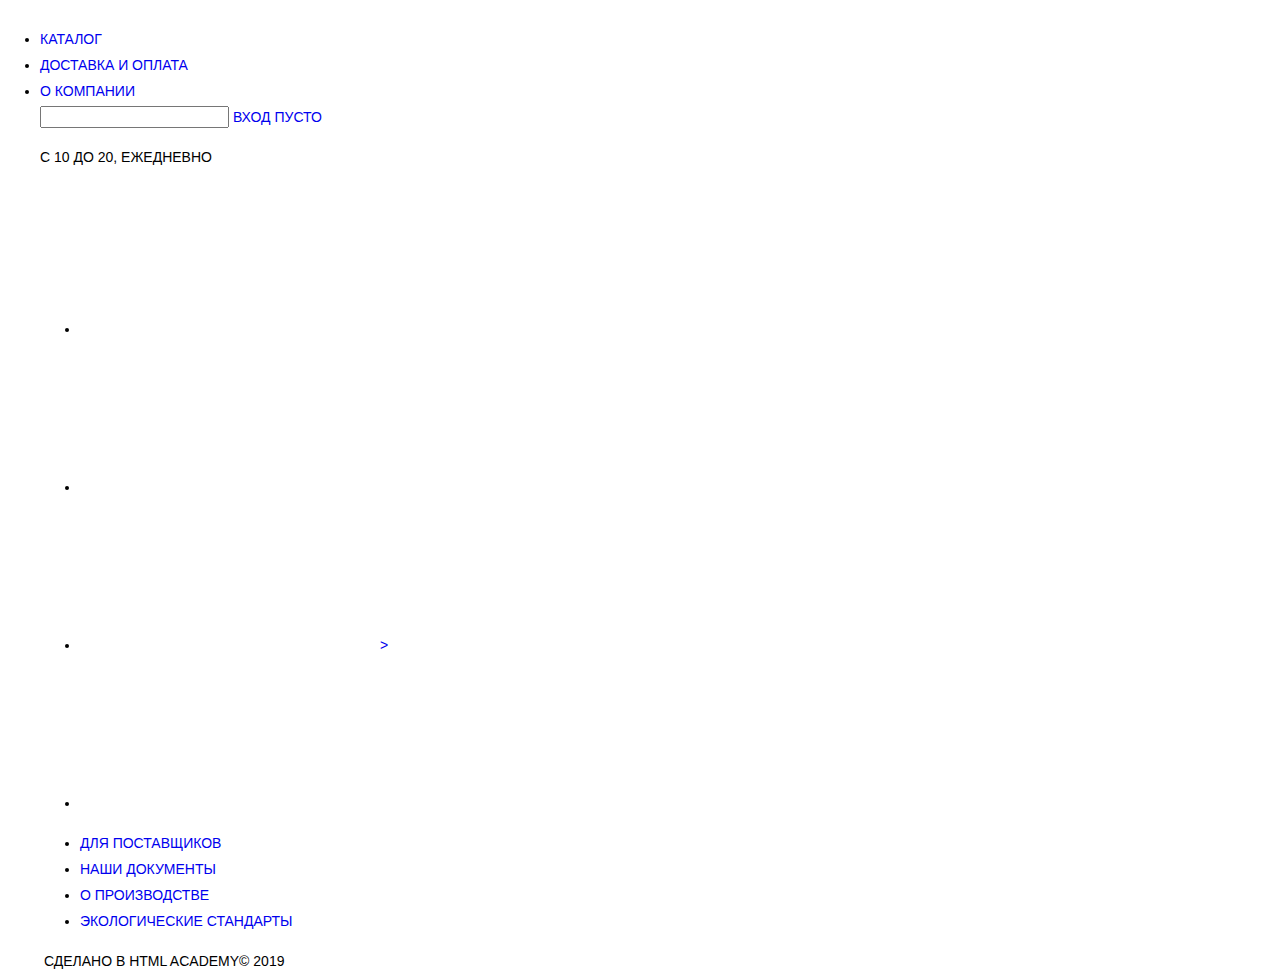
==== catalog.html @ eb7d245a "Начала прописывать разметку и стили главной страницы и каталога" ====
<!DOCTYPE html>
<html class="page" lang="ru">
  <head>
    <meta charset="utf-8">
    <title>HTML Academy: Глейси</title>
    <link href="css/normalize.css" rel="stylesheet">
    <link href="css/style.css" rel="stylesheet">
  </head>
  <body class="page-body">
    <header>
      <div class="centered-wrapper">
        <div class="top-bar">
          <a class="main-logo" href="#">
            <img>
          </a>
          <nav class="main-nav">
            <li>
              <a href="#">Каталог</a>
            </li>
            <li>
              <a href="#">Доставка и оплата</a>
            </li>
            <li>
              <a href="#">О компании</a>
            </li>
          </nav>
          <div class="user-section-buttons">
            <input type="search">
            <a href="#">Вход</a>
            <a href="#">Пусто</a>
          </div>
        </div>
        <div>
          <p>с 10 до 20, ежедневно</p>
        </div>
      </div>
    </header>

    <main>
    </main>

    <footer>
      <div class="centered-wrapper">
        <div class="socials">
          <ul class="footer-socials">
            <li class="social-wrapper">
              <a class="social-button" href="#">
                <span class="visually-hidden">Facebook</span>
                <svg></svg>
              </a>
            </li>
            <li class="social-wrapper">
              <a class="social-button" href="#">
                <span class="visually-hidden">ВКонтакте</span>
                <svg></svg>
              </a>
            </li>
            <li class="social-wrapper">
              <a class="social-button" href="#">
                <span class="visually-hidden">Instagram</span>
                <svg></svg>>
              </a>
            </li>
            <li class="social-wrapper">
              <a class="social-button" href="#">
                <span class="visually-hidden">Twitter</span>
                <svg></svg>
              </a>
            </li>
          </ul>
        </div>
        <div class="inf0-links">
          <ul>
            <li>
              <a href="#">Для поставщиков</a>
            </li>
            <li>
              <a href="#">Наши документы</a>
            </li>
            <li>
              <a href="#">О производстве</a>
            </li>
            <li>
              <a href="#">Экологические стандарты</a>
            </li>
          </ul>
        </div>
        <div class="copyright">
          <a>
            <img>
          </a>
          <span>Сделано в <a>HTML Academy</a>© 2019</span>
        </div>
      </div>
    </footer>

  </body>
</html>
---- css/style.css ----
/* Fonts */



/*Variables*/

:root {

  /* Main page colors */
  --basic-white: #ffffff;
  --basic-black: #000000;

  /* Catalog additional colors */

   /* Conditions colors */

}



/* Global */


body {
  width: 1200px;
  margin: 0 auto;
  padding: 0;
  font-style: normal;
  font-weight: 400;
  font-size: 14px;
  line-height: 26px;
  font-family: "PT Sans", "Arial", sans-serif;
  color: var(--basic-black);
  text-transform: uppercase;
  background-color: var(--basic-white);
  box-shadow: 0 4px 4px 0 var(--body-shadow);
}

.page {
  height: 100%;
  background-color: var(--soft-back-gray);
}

a {
  text-decoration: none;
}

img {
  max-width: 100%;
  height: auto;
}

.visually-hidden {
  position: absolute;
  width: 1px;
  height: 1px;
  margin: -1px;
  padding: 0;
  overflow: hidden;
  border: 0;
  clip: rect(0 0 0 0);
}

.display-none {
  display: none;
}


.position-relative {
  position: relative;
}
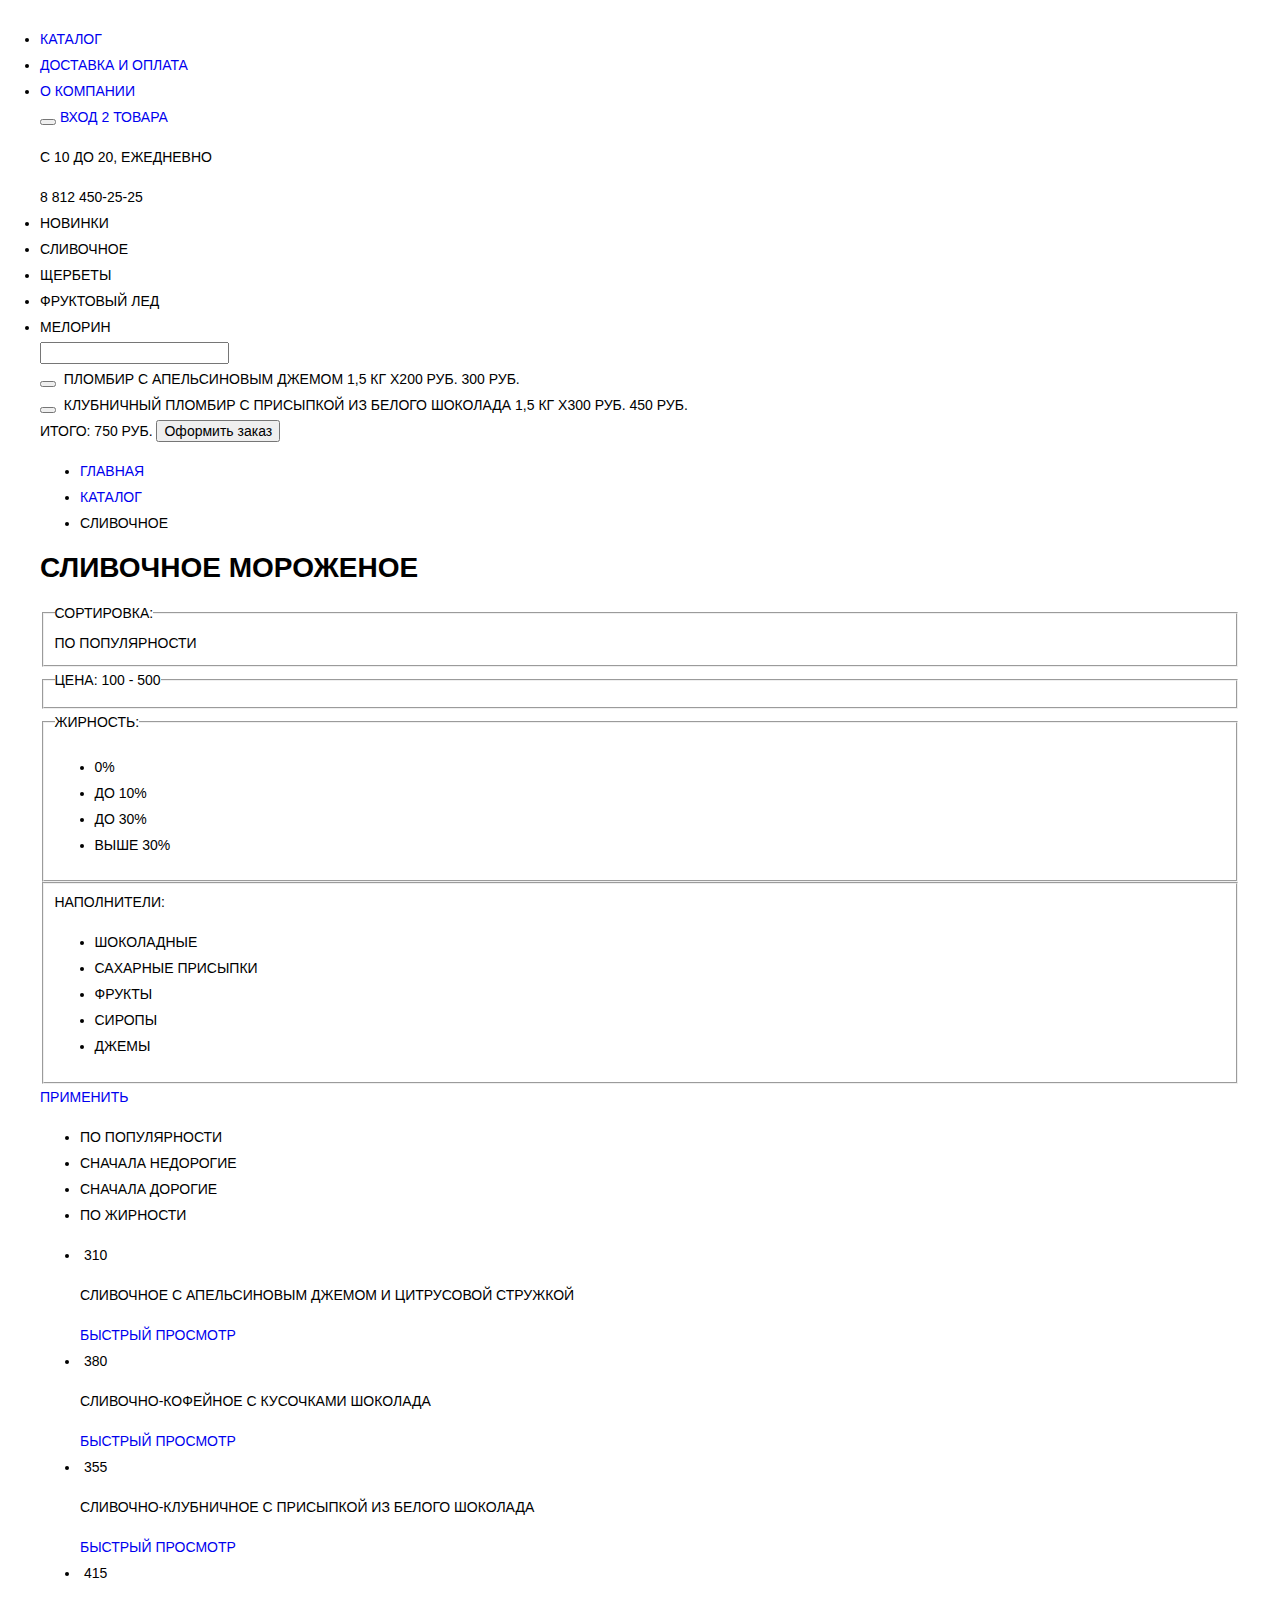
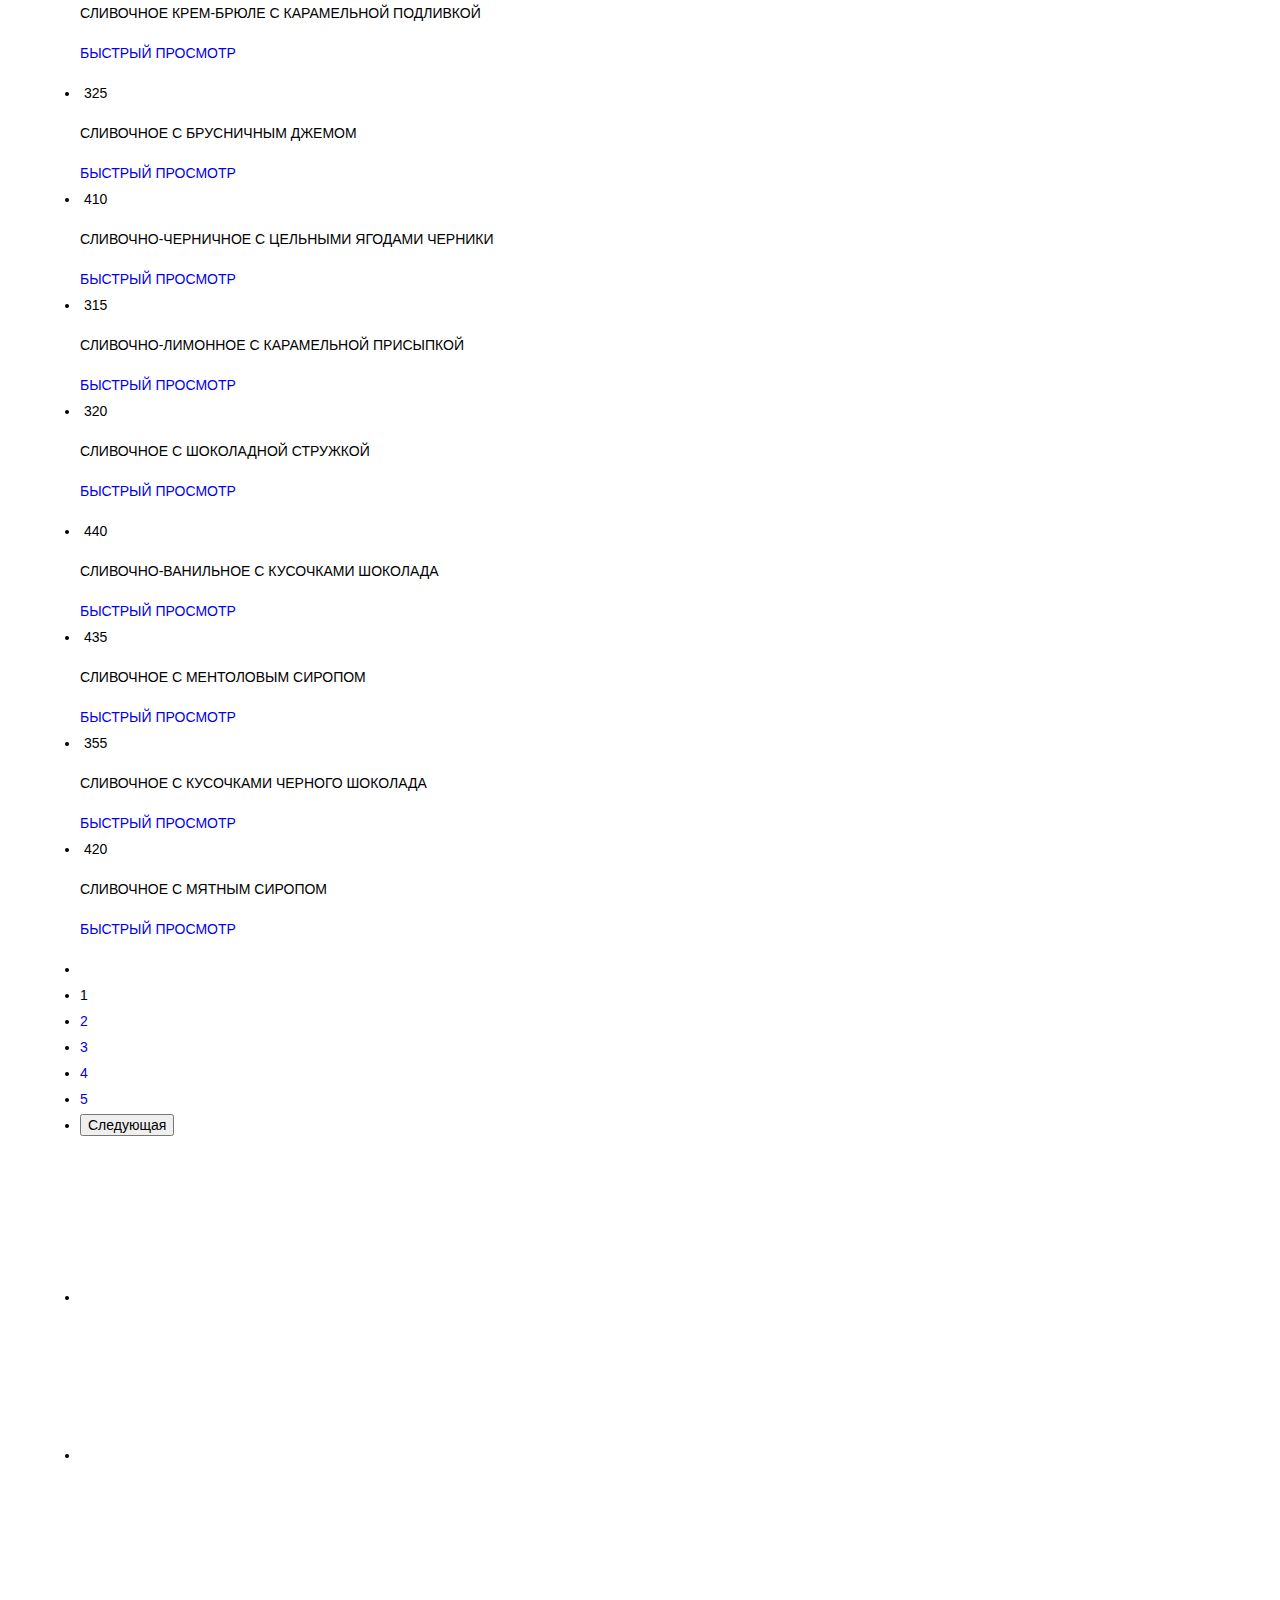
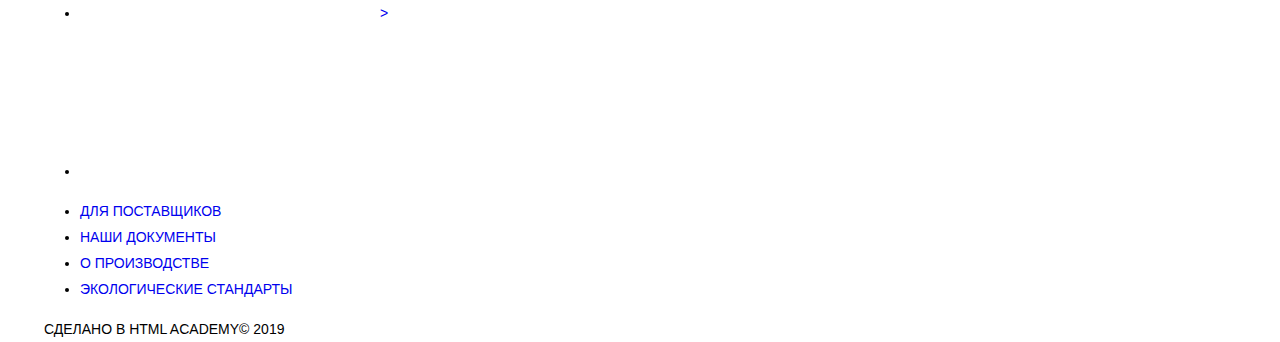
==== commit c537fc4d: "Закончила разметку главной страницы и каталога с модальными окнами" ====
--- a/catalog.html
+++ b/catalog.html
@@ -25,18 +25,278 @@
             </li>
           </nav>
           <div class="user-section-buttons">
-            <input type="search">
+            <button class="search-modal-button" type="button"></button>
             <a href="#">Вход</a>
-            <a href="#">Пусто</a>
+            <a href="#">2 товара</a>
           </div>
         </div>
         <div>
           <p>с 10 до 20, ежедневно</p>
-        </div>
+          <a>8 812 450-25-25</a>
+        </div>
+      </div>
+      <nav class="catalog-nav">
+        <li>
+          <a>Новинки</a>
+        </li>
+        <li>
+          <a>Сливочное</a>
+        </li>
+        <li>
+          <a>Щербеты</a>
+        </li>
+        <li>
+          <a>Фруктовый лед</a>
+        </li>
+        <li>
+          <a>Мелорин</a>
+        </li>
+      </nav>
+      <div class="search-modal">
+        <input type="search">
+      </div>
+      <div class="modal modal-cart">
+        <div class="single-product">
+          <button type="button"></button>
+          <img>
+          <span>Пломбир с апельсиновым джемом</span>
+          <span>1,5 кг х<span>200 руб.</span></span>
+          <span>300 руб.</span>
+        </div>
+        <div class="single-product">
+          <button type="button"></button>
+          <img>
+          <span>Клубничный пломбир с присыпкой из белого шоколада</span>
+          <span>1,5 кг х<span>300 руб.</span></span>
+          <span>450 руб.</span>
+        </div>
+        <span>Итого: 750 руб.</span>
+        <button type="submit">Оформить заказ</button>
       </div>
     </header>
 
     <main>
+      <div class="breadcrumbs-wrapper">
+        <ul>
+          <li>
+            <a href="#">Главная</a>
+          </li>
+          <li>
+            <a href="#">Каталог</a>
+          </li>
+          <li>
+            <a>Сливочное</a>
+          </li>
+        </ul>
+      </div>
+
+      <section class="filter-section">
+        <h1>Сливочное мороженое</h1>
+        <form>
+          <fieldset>
+            <legend>Сортировка:</legend>
+            <div>По популярности</div>
+          </fieldset>
+          <fieldset>
+            <legend>Цена: 100 - 500</legend>
+            <div class="range-controls">
+              <div class="scale">
+                <div class="bar"></div>
+              </div>
+              <div class="toggle toggle-min" tabindex="0" aria-label="Снизить цену"></div>
+              <div class="toggle toggle-max" tabindex="0" aria-label="Увеличить цену"></div>
+            </div>
+          </fieldset>
+          <fieldset>
+            <legend>Жирность:</legend>
+            <ul class="fat-list">
+              <li class="filter-option filter-radio">
+                <input class="visually-hidden filter-input-radio filter-input" type="radio" id="zero-per" name="fat-per" value="0" checked>
+                <label for="zero-per">0%</label>
+              </li>
+              <li class="filter-option filter-radio">
+                <input class="visually-hidden filter-input-radio filter-input" type="radio" id="ten-per" name="fat-per" value="10%">
+                <label for="ten-per">до 10%</label>
+              </li>
+              <li class="filter-option filter-radio">
+                <input class="visually-hidden filter-input-radio filter-input" type="radio" id="to-thirty-per" name="fat-per" value="30%">
+                <label for="to-thirty-per">до 30%</label>
+              </li>
+              <li class="filter-option filter-radio">
+                <input class="visually-hidden filter-input-radio filter-input" type="radio" id="from-thirty-per" name="fat-per" value="30-more">
+                <label for="from-thirty-per">выше 30%</label>
+              </li>
+            </ul>
+          </fieldset>
+          <fieldset>
+            <label>Наполнители:</label>
+            <ul class="brands-filter filter-list">
+              <li class="filter-option filter-checkbox">
+                <input class="visually-hidden filter-input-checkbox" type="checkbox" id="choco" name="шоколадные" checked>
+                <label for="choco">шоколадные</label>
+              </li>
+              <li class="filter-option filter-checkbox">
+                <input class="visually-hidden filter-input-checkbox" type="checkbox" id="sugar" name="" checked>
+                <label for="sugar">сахарные присыпки</label>
+              </li>
+              <li class="filter-option filter-checkbox">
+                <input class="visually-hidden filter-input-checkbox" type="checkbox" id="fruit" name="">
+                <label for="fruit">фрукты</label>
+              </li>
+              <li class="filter-option filter-checkbox">
+                <input class="visually-hidden filter-input-checkbox" type="checkbox" id="syrup" name="">
+                <label for="syrup">сиропы</label>
+              </li>
+              <li class="filter-option filter-checkbox">
+                <input class="visually-hidden filter-input-checkbox" type="checkbox" id="jam" name="">
+                <label for="jam">джемы</label>
+              </li>
+            </ul>
+          </fieldset>
+          <a href="#">Применить</a>
+        </form>
+        <div class="sorting-list">
+          <ul>
+            <li>по популярности</li>
+            <li>сначала недорогие</li>
+            <li>сначала дорогие</li>
+            <li>по жирности</li>
+          </ul>
+        </div>
+
+
+      </section>
+
+      <section class="selected-items-section">
+        <ul class="items-row">
+          <li>
+            <div class="hit-item">
+              <img>
+              <span class="hit-price">310</span>
+              <p class="hit-desc">Сливочное с апельсиновым джемом и цитрусовой стружкой</p>
+              <a href="#">Быстрый просмотр</a>
+            </div>
+          </li>
+          <li>
+            <div class="hit-item">
+              <img>
+              <span class="hit-price">380</span>
+              <p class="hit-desc">Сливочно-кофейное с кусочками шоколада</p>
+              <a href="#">Быстрый просмотр</a>
+            </div>
+          </li>
+          <li>
+            <div class="hit-item">
+              <img>
+              <span class="hit-price">355</span>
+              <p class="hit-desc">Сливочно-клубничное с присыпкой из белого шоколада</p>
+              <a href="#">Быстрый просмотр</a>
+            </div>
+          </li>
+          <li>
+            <div class="hit-item">
+              <img>
+              <span class="hit-price">415</span>
+              <p class="hit-desc">Сливочное крем-брюле с карамельной подливкой</p>
+              <a href="#">Быстрый просмотр</a>
+            </div>
+          </li>
+        </ul>
+        <ul class="items-row">
+          <li>
+            <div class="hit-item">
+              <img>
+              <span class="hit-price">325</span>
+              <p class="hit-desc">Сливочное с брусничным джемом</p>
+              <a href="#">Быстрый просмотр</a>
+            </div>
+          </li>
+          <li>
+            <div class="hit-item">
+              <img>
+              <span class="hit-price">410</span>
+              <p class="hit-desc">Сливочно-черничное с цельными ягодами черники</p>
+              <a href="#">Быстрый просмотр</a>
+            </div>
+          </li>
+          <li>
+            <div class="hit-item">
+              <img>
+              <span class="hit-price">315</span>
+              <p class="hit-desc">Сливочно-лимонное с карамельной присыпкой</p>
+              <a href="#">Быстрый просмотр</a>
+            </div>
+          </li>
+          <li>
+            <div class="hit-item">
+              <img>
+              <span class="hit-price">320</span>
+              <p class="hit-desc">Сливочное с шоколадной стружкой</p>
+              <a href="#">Быстрый просмотр</a>
+            </div>
+          </li>
+        </ul>
+        <ul class="items-row">
+          <li>
+            <div class="hit-item">
+              <img>
+              <span class="hit-price">440</span>
+              <p class="hit-desc">Сливочно-ванильное с кусочками шоколада</p>
+              <a href="#">Быстрый просмотр</a>
+            </div>
+          </li>
+          <li>
+            <div class="hit-item">
+              <img>
+              <span class="hit-price">435</span>
+              <p class="hit-desc">Сливочноe с ментоловым сиропом</p>
+              <a href="#">Быстрый просмотр</a>
+            </div>
+          </li>
+          <li>
+            <div class="hit-item">
+              <img>
+              <span class="hit-price">355</span>
+              <p class="hit-desc">Сливочное с кусочками черного шоколада</p>
+              <a href="#">Быстрый просмотр</a>
+            </div>
+          </li>
+          <li>
+            <div class="hit-item">
+              <img>
+              <span class="hit-price">420</span>
+              <p class="hit-desc">Сливочноe с мятным сиропом</p>
+              <a href="#">Быстрый просмотр</a>
+            </div>
+          </li>
+        </ul>
+      </section>
+
+      <ul class="pagination">
+        <li class="pages-button">
+          <a class="catalog-link" href="blank.html" aria-label=""></a>
+        </li>
+        <li class="pages-button current-page">
+          <a class="catalog-link" aria-label="Первая страница каталога">1</a>
+        </li>
+        <li class="pages-button">
+          <a class="catalog-link" href="blank.html" aria-label="Вторая страница каталога">2</a>
+        </li>
+        <li class="pages-button">
+          <a class="catalog-link" href="blank.html" aria-label="Третья страница каталога">3</a>
+        </li>
+        <li class="pages-button">
+          <a class="catalog-link" href="blank.html" aria-label="">4</a>
+        </li>
+        <li class="pages-button">
+          <a class="catalog-link" href="blank.html" aria-label="">5</a>
+        </li>
+        <li>
+          <button class="catalog-link pages-button next-page-button" type="button" aria-label="Перейти на следующую страницу каталога">Следующая</button>
+        </li>
+      </ul>
+
+
     </main>
 
     <footer>
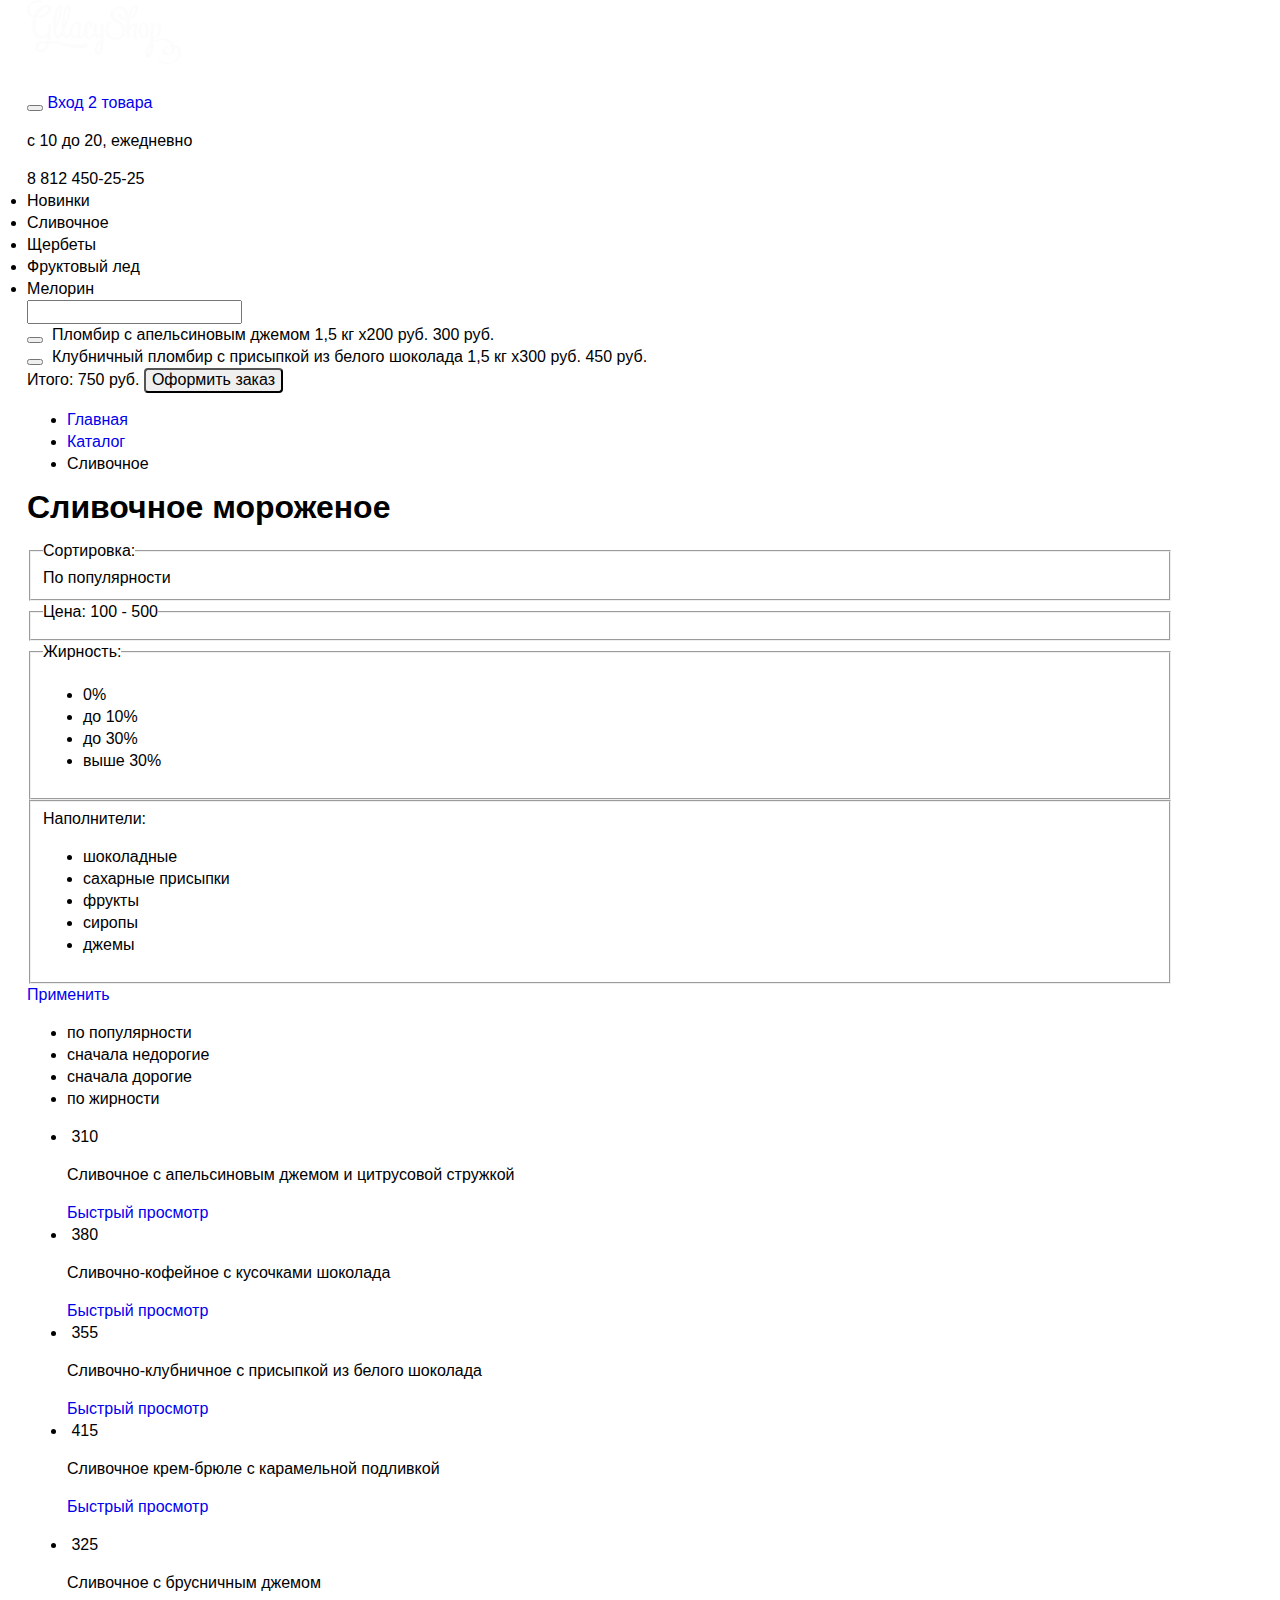
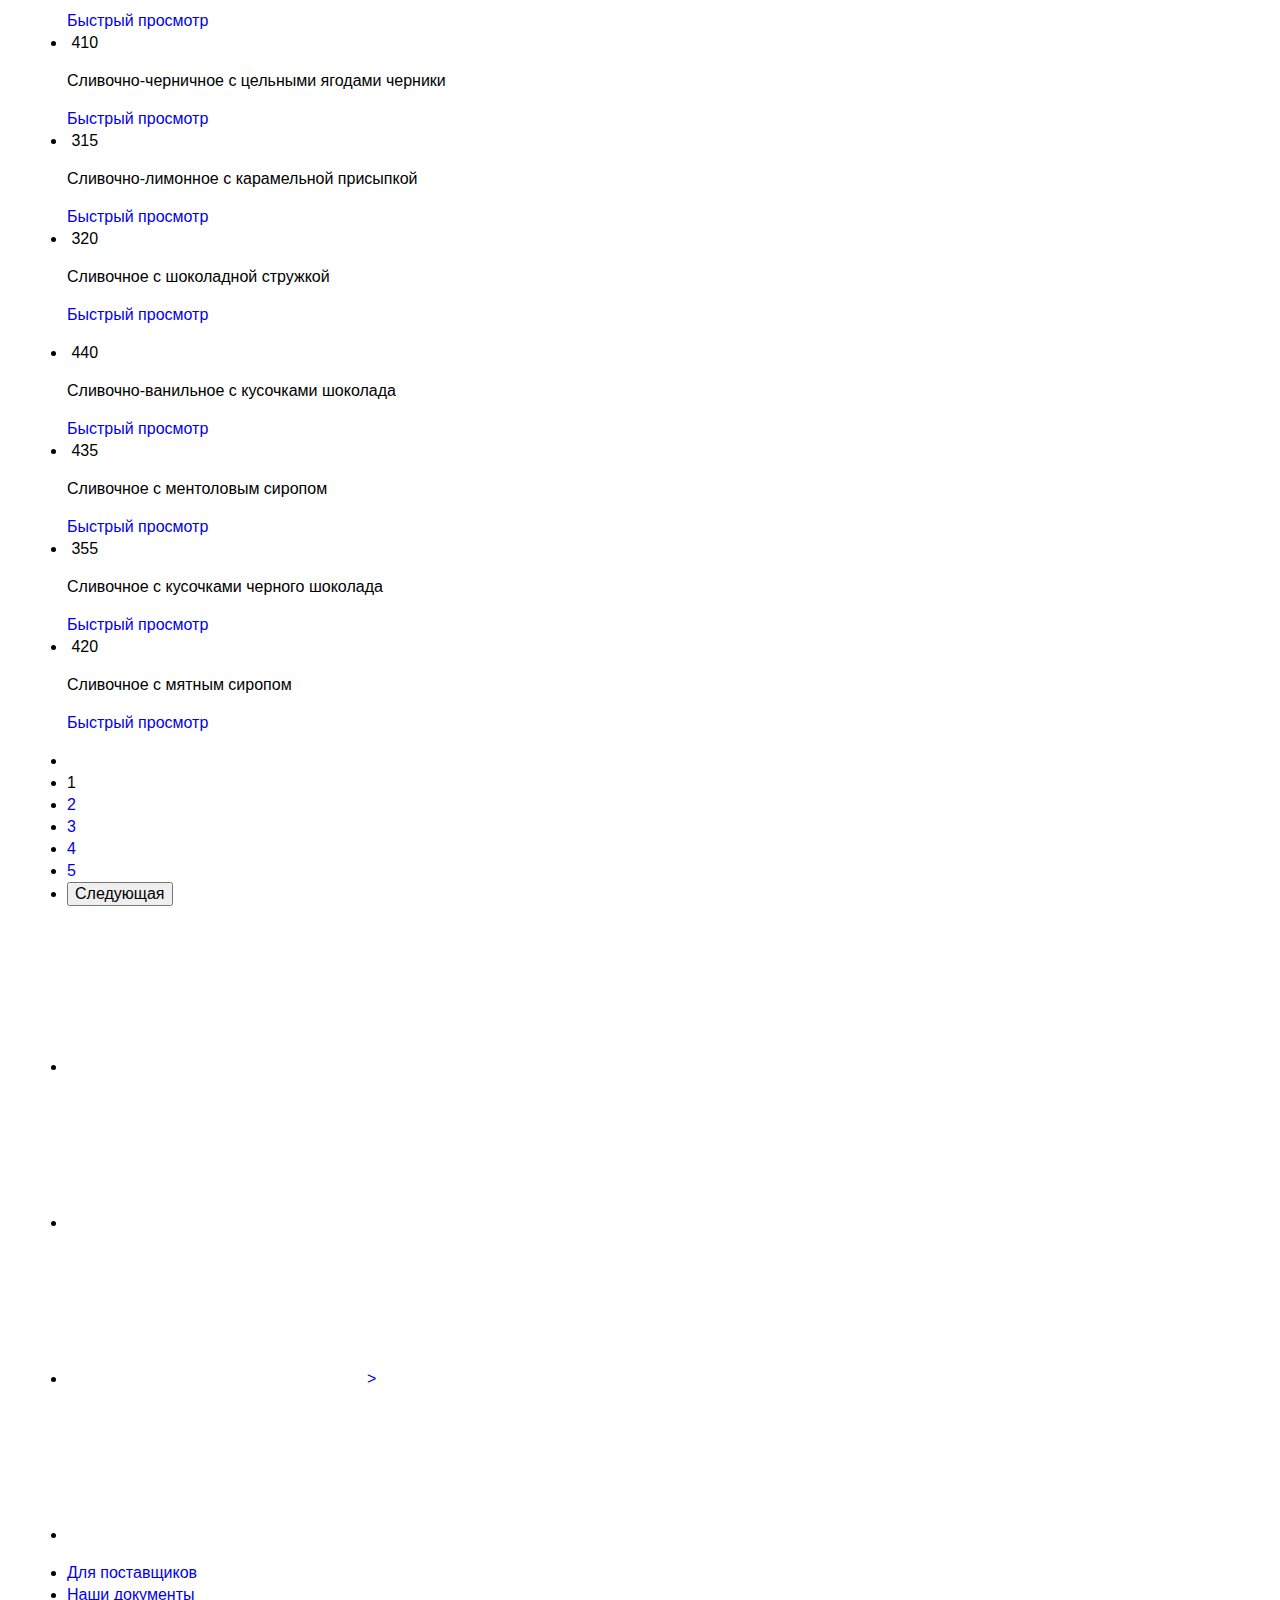
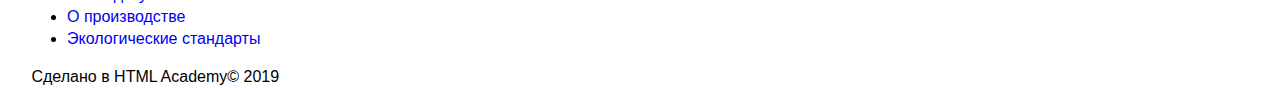
==== commit 256b4753: "Экспортировала графику из макета, начала стилизацию главной и каталога" ====
--- a/catalog.html
+++ b/catalog.html
@@ -10,12 +10,12 @@
     <header>
       <div class="centered-wrapper">
         <div class="top-bar">
-          <a class="main-logo" href="#">
-            <img>
+          <a class="main-logo-wrapper" href="index.html">
+            <img class="main-logo" src="img/main-logo.png" width="154" height="64" alt="Логотип магазина мороженого Глэйси">
           </a>
           <nav class="main-nav">
             <li>
-              <a href="#">Каталог</a>
+              <a class="basic-button" href="#">Каталог</a>
             </li>
             <li>
               <a href="#">Доставка и оплата</a>
@@ -71,7 +71,7 @@
           <span>450 руб.</span>
         </div>
         <span>Итого: 750 руб.</span>
-        <button type="submit">Оформить заказ</button>
+        <button class="basic-button" type="submit">Оформить заказ</button>
       </div>
     </header>
 
@@ -174,7 +174,7 @@
               <img>
               <span class="hit-price">310</span>
               <p class="hit-desc">Сливочное с апельсиновым джемом и цитрусовой стружкой</p>
-              <a href="#">Быстрый просмотр</a>
+              <a class="basic-button" href="#">Быстрый просмотр</a>
             </div>
           </li>
           <li>
@@ -182,7 +182,7 @@
               <img>
               <span class="hit-price">380</span>
               <p class="hit-desc">Сливочно-кофейное с кусочками шоколада</p>
-              <a href="#">Быстрый просмотр</a>
+              <a class="basic-button" href="#">Быстрый просмотр</a>
             </div>
           </li>
           <li>
@@ -190,7 +190,7 @@
               <img>
               <span class="hit-price">355</span>
               <p class="hit-desc">Сливочно-клубничное с присыпкой из белого шоколада</p>
-              <a href="#">Быстрый просмотр</a>
+              <a class="basic-button" href="#">Быстрый просмотр</a>
             </div>
           </li>
           <li>
@@ -198,7 +198,7 @@
               <img>
               <span class="hit-price">415</span>
               <p class="hit-desc">Сливочное крем-брюле с карамельной подливкой</p>
-              <a href="#">Быстрый просмотр</a>
+              <a class="basic-button" href="#">Быстрый просмотр</a>
             </div>
           </li>
         </ul>
@@ -208,7 +208,7 @@
               <img>
               <span class="hit-price">325</span>
               <p class="hit-desc">Сливочное с брусничным джемом</p>
-              <a href="#">Быстрый просмотр</a>
+              <a class="basic-button" href="#">Быстрый просмотр</a>
             </div>
           </li>
           <li>
@@ -216,7 +216,7 @@
               <img>
               <span class="hit-price">410</span>
               <p class="hit-desc">Сливочно-черничное с цельными ягодами черники</p>
-              <a href="#">Быстрый просмотр</a>
+              <a class="basic-button" href="#">Быстрый просмотр</a>
             </div>
           </li>
           <li>
@@ -224,7 +224,7 @@
               <img>
               <span class="hit-price">315</span>
               <p class="hit-desc">Сливочно-лимонное с карамельной присыпкой</p>
-              <a href="#">Быстрый просмотр</a>
+              <a class="basic-button" href="#">Быстрый просмотр</a>
             </div>
           </li>
           <li>
@@ -232,7 +232,7 @@
               <img>
               <span class="hit-price">320</span>
               <p class="hit-desc">Сливочное с шоколадной стружкой</p>
-              <a href="#">Быстрый просмотр</a>
+              <a class="basic-button" href="#">Быстрый просмотр</a>
             </div>
           </li>
         </ul>
@@ -242,7 +242,7 @@
               <img>
               <span class="hit-price">440</span>
               <p class="hit-desc">Сливочно-ванильное с кусочками шоколада</p>
-              <a href="#">Быстрый просмотр</a>
+              <a class="basic-button" href="#">Быстрый просмотр</a>
             </div>
           </li>
           <li>
@@ -250,7 +250,7 @@
               <img>
               <span class="hit-price">435</span>
               <p class="hit-desc">Сливочноe с ментоловым сиропом</p>
-              <a href="#">Быстрый просмотр</a>
+              <a class="basic-button" href="#">Быстрый просмотр</a>
             </div>
           </li>
           <li>
@@ -258,7 +258,7 @@
               <img>
               <span class="hit-price">355</span>
               <p class="hit-desc">Сливочное с кусочками черного шоколада</p>
-              <a href="#">Быстрый просмотр</a>
+              <a class="basic-button" href="#">Быстрый просмотр</a>
             </div>
           </li>
           <li>
@@ -266,7 +266,7 @@
               <img>
               <span class="hit-price">420</span>
               <p class="hit-desc">Сливочноe с мятным сиропом</p>
-              <a href="#">Быстрый просмотр</a>
+              <a class="basic-button" href="#">Быстрый просмотр</a>
             </div>
           </li>
         </ul>
--- a/css/style.css
+++ b/css/style.css
@@ -1,4 +1,34 @@
 /* Fonts */
+
+/* roboto-regular */
+@font-face {
+  font-family: "Roboto";
+  font-style: normal;
+  font-weight: 400;
+  src: local(""),
+       url("../fonts/roboto-v20-latin_cyrillic-regular.woff2") format("woff2"), /* Super Modern Browsers */
+       url("../fonts/roboto-v20-latin_cyrillic-regular.woff") format("woff"), /* Modern Browsers */
+}
+
+/* roboto-500 */
+@font-face {
+  font-family: "Roboto";
+  font-style: normal;
+  font-weight: 500;
+  src: local(""),
+       url("../fonts/roboto-v20-latin_cyrillic-500.woff2") format("woff2"), /* Super Modern Browsers */
+       url("../fonts/roboto-v20-latin_cyrillic-500.woff") format("woff"), /* Modern Browsers */
+}
+
+/* roboto-700 */
+@font-face {
+  font-family: "Roboto";
+  font-style: normal;
+  font-weight: 700;
+  src: local(""),
+       url("../fonts/roboto-v20-latin_cyrillic-700.woff2") format("woff2"), /* Super Modern Browsers */
+       url("../fonts/roboto-v20-latin_cyrillic-700.woff") format("woff"), /* Modern Browsers */
+}
 
 
 
@@ -9,10 +39,13 @@
   /* Main page colors */
   --basic-white: #ffffff;
   --basic-black: #000000;
+  --index-green: #849d8f;
+  --index-gray: #8996a6;
+  --index-cocoa: #9d8b84;
 
   /* Catalog additional colors */
 
-   /* Conditions colors */
+  /* Conditions colors */
 
 }
 
@@ -22,21 +55,19 @@
 
 
 body {
-  width: 1200px;
+  width: 1146px;
   margin: 0 auto;
   padding: 0;
   font-style: normal;
   font-weight: 400;
-  font-size: 14px;
-  line-height: 26px;
-  font-family: "PT Sans", "Arial", sans-serif;
+  font-size: 16px;
+  line-height: 22px;
+  font-family: "Roboto", "Arial", sans-serif;
   color: var(--basic-black);
-  text-transform: uppercase;
-  background-color: var(--basic-white);
-  box-shadow: 0 4px 4px 0 var(--body-shadow);
 }
 
 .page {
+  width: 1200px;
   height: 100%;
   background-color: var(--soft-back-gray);
 }
@@ -69,3 +100,66 @@
 .position-relative {
   position: relative;
 }
+
+
+.index-main-color {
+  background-color: var(--index-green);
+}
+
+.index-gray-color {
+  background-color: var(--index-gray);
+}
+
+.index-cocoa-color {
+  background-color: var(--index-cocoa);
+}
+
+.basic-button {
+  border-radius: 4px;
+
+}
+
+/* Main */
+
+.main-nav {
+  font-weight: 700;
+  list-style: none;
+  display: flex;
+  flex-wrap: wrap;
+}
+
+.main-nav a {
+  color: var(--basic-white);
+  opacity: 75%;
+}
+
+.banners-section {
+  display: grid;
+  grid-template-columns: repeat(2, 1fr);
+  column-gap: 26px;
+}
+
+.banner-wrapper {
+  width: 560px;
+  min-height: 229px;
+  background-repeat: no-repeat;
+  background-position: 0 0;
+  color: var(--basic-white);
+  font-weight: 700;
+  font-size: 18px;
+}
+
+.banner-berries {
+  background-image: url("../img/berries-banner.png");
+}
+
+.banner-choko {
+  background-image: url("../img/choco-banner.png");
+}
+
+.banner-headline {
+  font-size: 35px;
+  line-height: 41px;
+  font-weight: 700;
+
+}
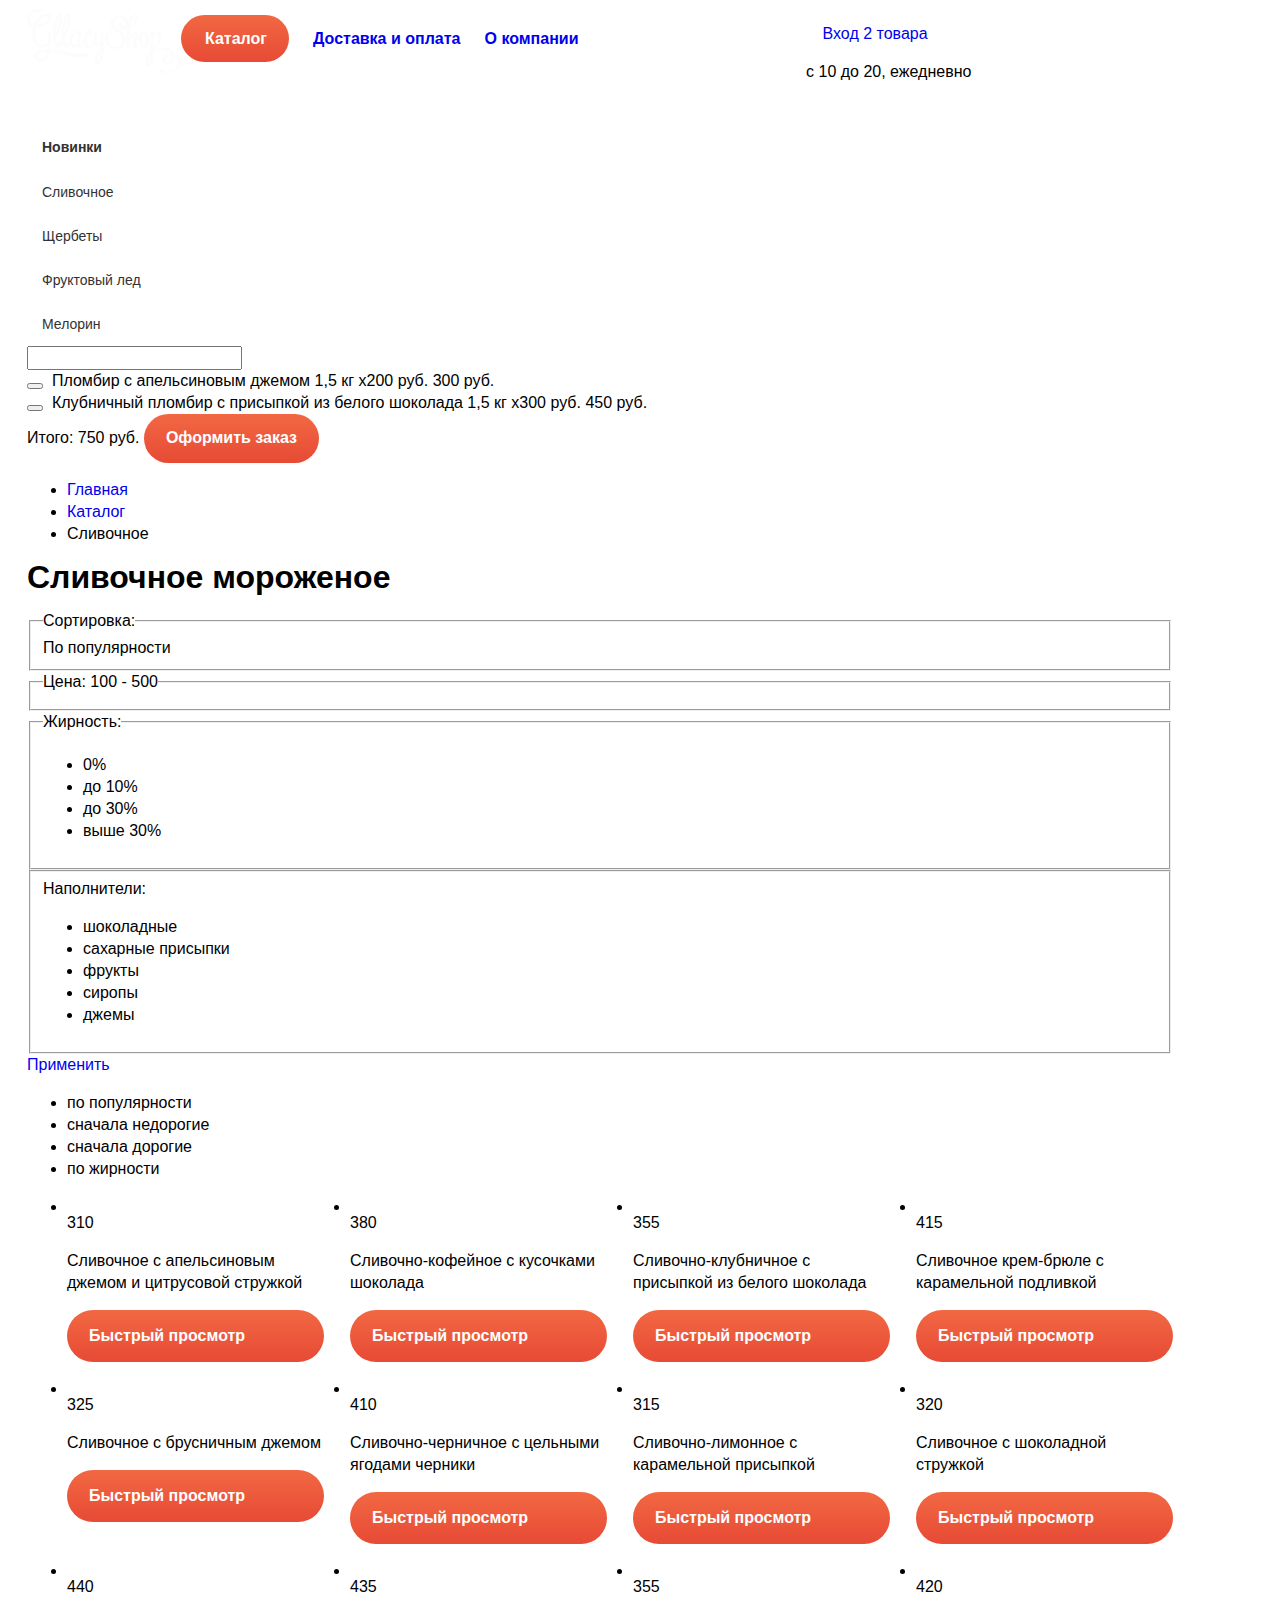
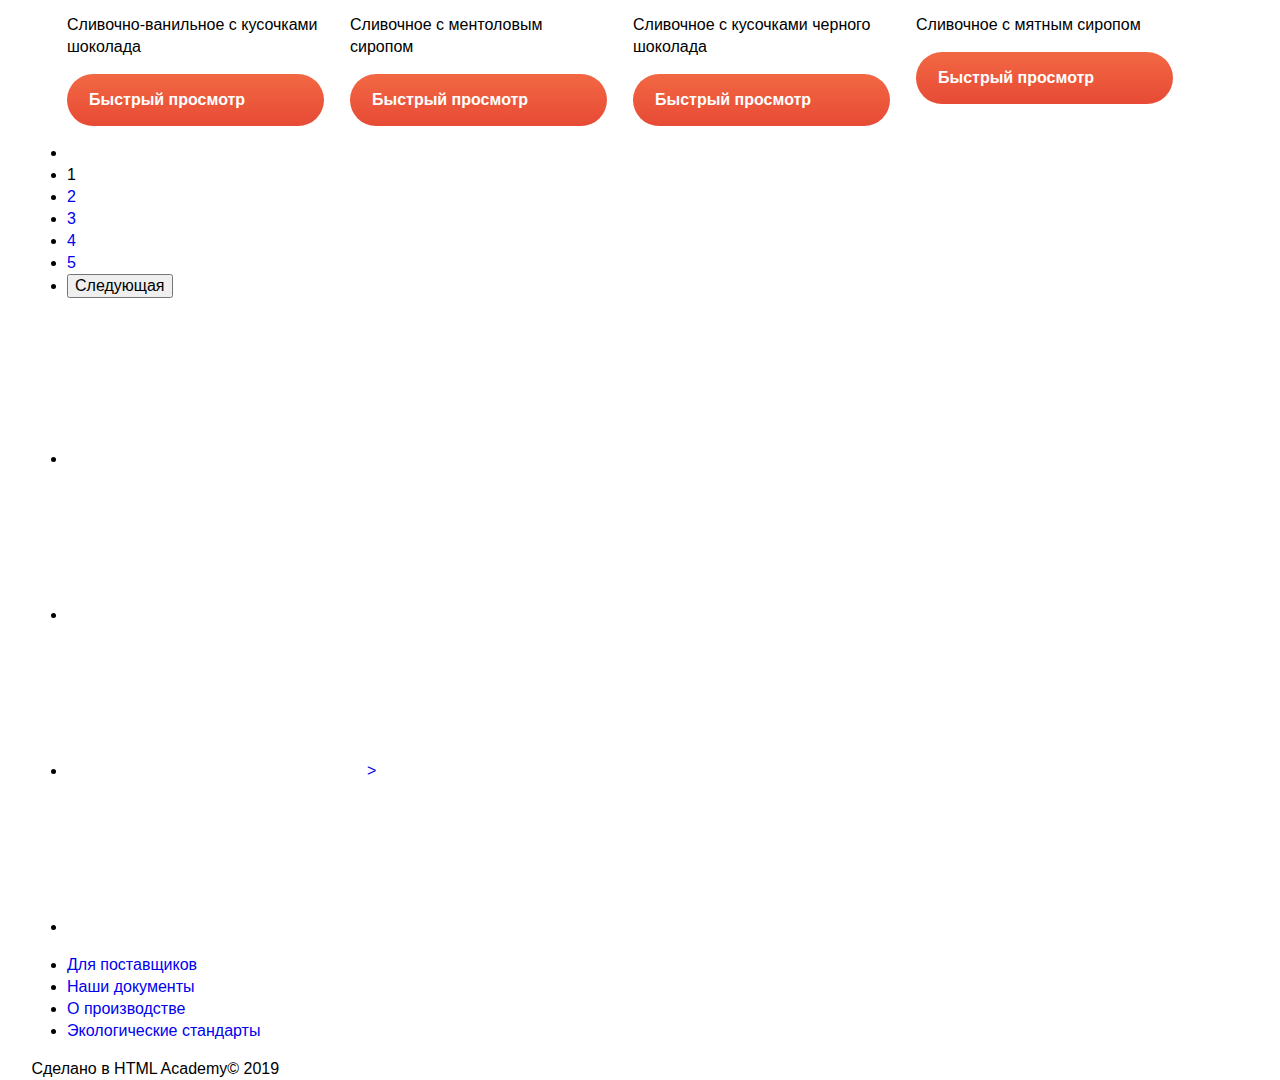
==== commit b4ea4e36: "Работала над слайдером и навигацией" ====
--- a/catalog.html
+++ b/catalog.html
@@ -10,29 +10,33 @@
     <header>
       <div class="centered-wrapper">
         <div class="top-bar">
-          <a class="main-logo-wrapper" href="index.html">
-            <img class="main-logo" src="img/main-logo.png" width="154" height="64" alt="Логотип магазина мороженого Глэйси">
-          </a>
-          <nav class="main-nav">
-            <li>
-              <a class="basic-button" href="#">Каталог</a>
-            </li>
-            <li>
-              <a href="#">Доставка и оплата</a>
-            </li>
-            <li>
-              <a href="#">О компании</a>
-            </li>
-          </nav>
-          <div class="user-section-buttons">
-            <button class="search-modal-button" type="button"></button>
-            <a href="#">Вход</a>
-            <a href="#">2 товара</a>
+          <div class="logo-nav-wrapper">
+            <a class="main-logo-wrapper" href="index.html">
+              <img class="main-logo" src="img/main-logo.png" width="154" height="64" alt="Логотип магазина мороженого Глэйси">
+            </a>
+            <nav class="main-nav">
+              <li>
+                <a class="basic-button" href="#">Каталог</a>
+              </li>
+              <li>
+                <a href="#">Доставка и оплата</a>
+              </li>
+              <li>
+                <a href="#">О компании</a>
+              </li>
+            </nav>
           </div>
-        </div>
-        <div>
-          <p>с 10 до 20, ежедневно</p>
-          <a>8 812 450-25-25</a>
+          <div class="user-section">
+            <div class="user-section-buttons">
+              <button class="search-modal-button" type="button"></button>
+              <a href="#">Вход</a>
+              <a href="#">2 товара</a>
+            </div>
+            <div>
+              <p>с 10 до 20, ежедневно</p>
+              <a class="phone-number" href="tel:+88124502525" aria-label="Позвонить нам по телефону +8 812 450-25-25">8 812 450-25-25</a>
+            </div>
+          </div>
         </div>
       </div>
       <nav class="catalog-nav">
--- a/css/style.css
+++ b/css/style.css
@@ -42,6 +42,12 @@
   --index-green: #849d8f;
   --index-gray: #8996a6;
   --index-cocoa: #9d8b84;
+  --promo-text: #323232;
+  --shadow-black: rgba(0, 0, 0, 0.25);
+  --basic-button-soft: rgba(242, 104, 67, 1);
+  --basic-button-deep: rgba(231, 74, 53, 1);
+  --basic-button-shadow: #ac1000;
+  --border-opacity-white: rgba(255, 255, 255, 0.25);
 
   /* Catalog additional colors */
 
@@ -115,29 +121,139 @@
 }
 
 .basic-button {
-  border-radius: 4px;
-
-}
-
-/* Main */
-
-.main-nav {
-  font-weight: 700;
-  list-style: none;
-  display: flex;
-  flex-wrap: wrap;
-}
-
-.main-nav a {
-  color: var(--basic-white);
-  opacity: 75%;
-}
-
-.banners-section {
+  border-radius: 30px;
+  color: var(--basic-white);
+  font-weight: 700;
+  background: linear-gradient(var(--basic-button-soft), var(--basic-button-deep));
+  border: none;
+  outline: none;
+  padding: 15px 22px;
+}
+
+/* добавить тень .basic-button */
+
+.two-columns-grid {
   display: grid;
   grid-template-columns: repeat(2, 1fr);
   column-gap: 26px;
-}
+
+}
+/* Main */
+
+.main-logo-wrapper {
+  padding-top: 9px;
+}
+
+.top-bar {
+  display: grid;
+  grid-template-columns: 3fr, 1fr;
+  column-gap: 26px;
+  min-height: 99px;
+}
+
+.logo-nav-wrapper {
+  grid-column: 1/2;
+  display: flex;
+  flex-wrap: wrap;
+}
+
+.user-section {
+  grid-column: 2/2;
+  display: flex;
+  flex-direction: column;
+  padding-top: 23px;
+
+}
+
+.main-nav {
+  font-weight: 700;
+  list-style: none;
+  display: flex;
+  flex-wrap: wrap;
+  padding-top: 28px;
+}
+
+.nav-link {
+  color: var(--basic-white);
+  opacity: 75%;
+  padding: 0 32px;
+}
+
+.nav-link {
+  position: relative;
+}
+
+.main-nav a:first-child {
+  padding-left: 24px;
+}
+
+.search-modal-button {
+  border: none;
+  outline: none;
+  background-color: transparent;
+}
+
+.user-buttons {
+  color: var(--basic-white);
+}
+
+.working-hours {
+  font-weight: 700;
+  font-size: 14px;
+  line-height: 16px;
+  color: var(--basic-white);
+}
+
+.phone-number {
+  font-weight: 700;
+  font-size: 22px;
+  line-height: 24px;
+  color: var(--basic-white);
+}
+
+.catalog-nav {
+  width: 143px;
+  min-height: 171px;
+  background: var(--basic-white);
+  list-style: none;
+  border-radius: 4px;
+  color: var(--promo-text);
+  font-size: 14px;
+  display: flex;
+  flex-direction: column;
+  justify-content: space-between;
+}
+
+.catalog-nav li:first-child {
+  font-weight: 700;
+  line-height: 18px;
+  position: relative;
+}
+
+.catalog-nav li {
+  line-height: 16px;
+  padding: 14px 15px;
+
+}
+
+.slider {
+  list-style: none;
+  min-height: 524px;
+  width: 1146px;
+  position: relative;
+}
+
+.slide-headline {
+  color: var(--basic-white);
+  font-weight: 700;
+  font-size: 60px;
+  line-height: 60px;
+  filter: drop-shadow(0 4px 4px 0 var(--shadow-black));
+  margin: 0 auto;
+
+}
+
+/* добавить тень */
 
 .banner-wrapper {
   width: 560px;
@@ -161,5 +277,42 @@
   font-size: 35px;
   line-height: 41px;
   font-weight: 700;
-
-}
+}
+
+
+.items-row {
+  display: grid;
+  grid-template-columns: repeat(4, 1fr);
+  column-gap: 26px;
+}
+
+
+.hit-item {
+  display: flex;
+  flex-direction: column;
+}
+
+.hit-item-pic {
+  border-radius: 50%;
+}
+
+
+.about-shop-section {
+  background-image: url("../img/waffle-pattern.png");
+  background-repeat: repeat;
+  background-position: 0 0;
+  min-height: 306px;
+  border-radius: 6px;
+  color: var(--promo-text);
+
+}
+
+.promo-headline {
+  font-weight: 500;
+  font-size: 24px;
+  line-height: 30px;
+}
+
+/* добавить тень .promo-headline */
+
+
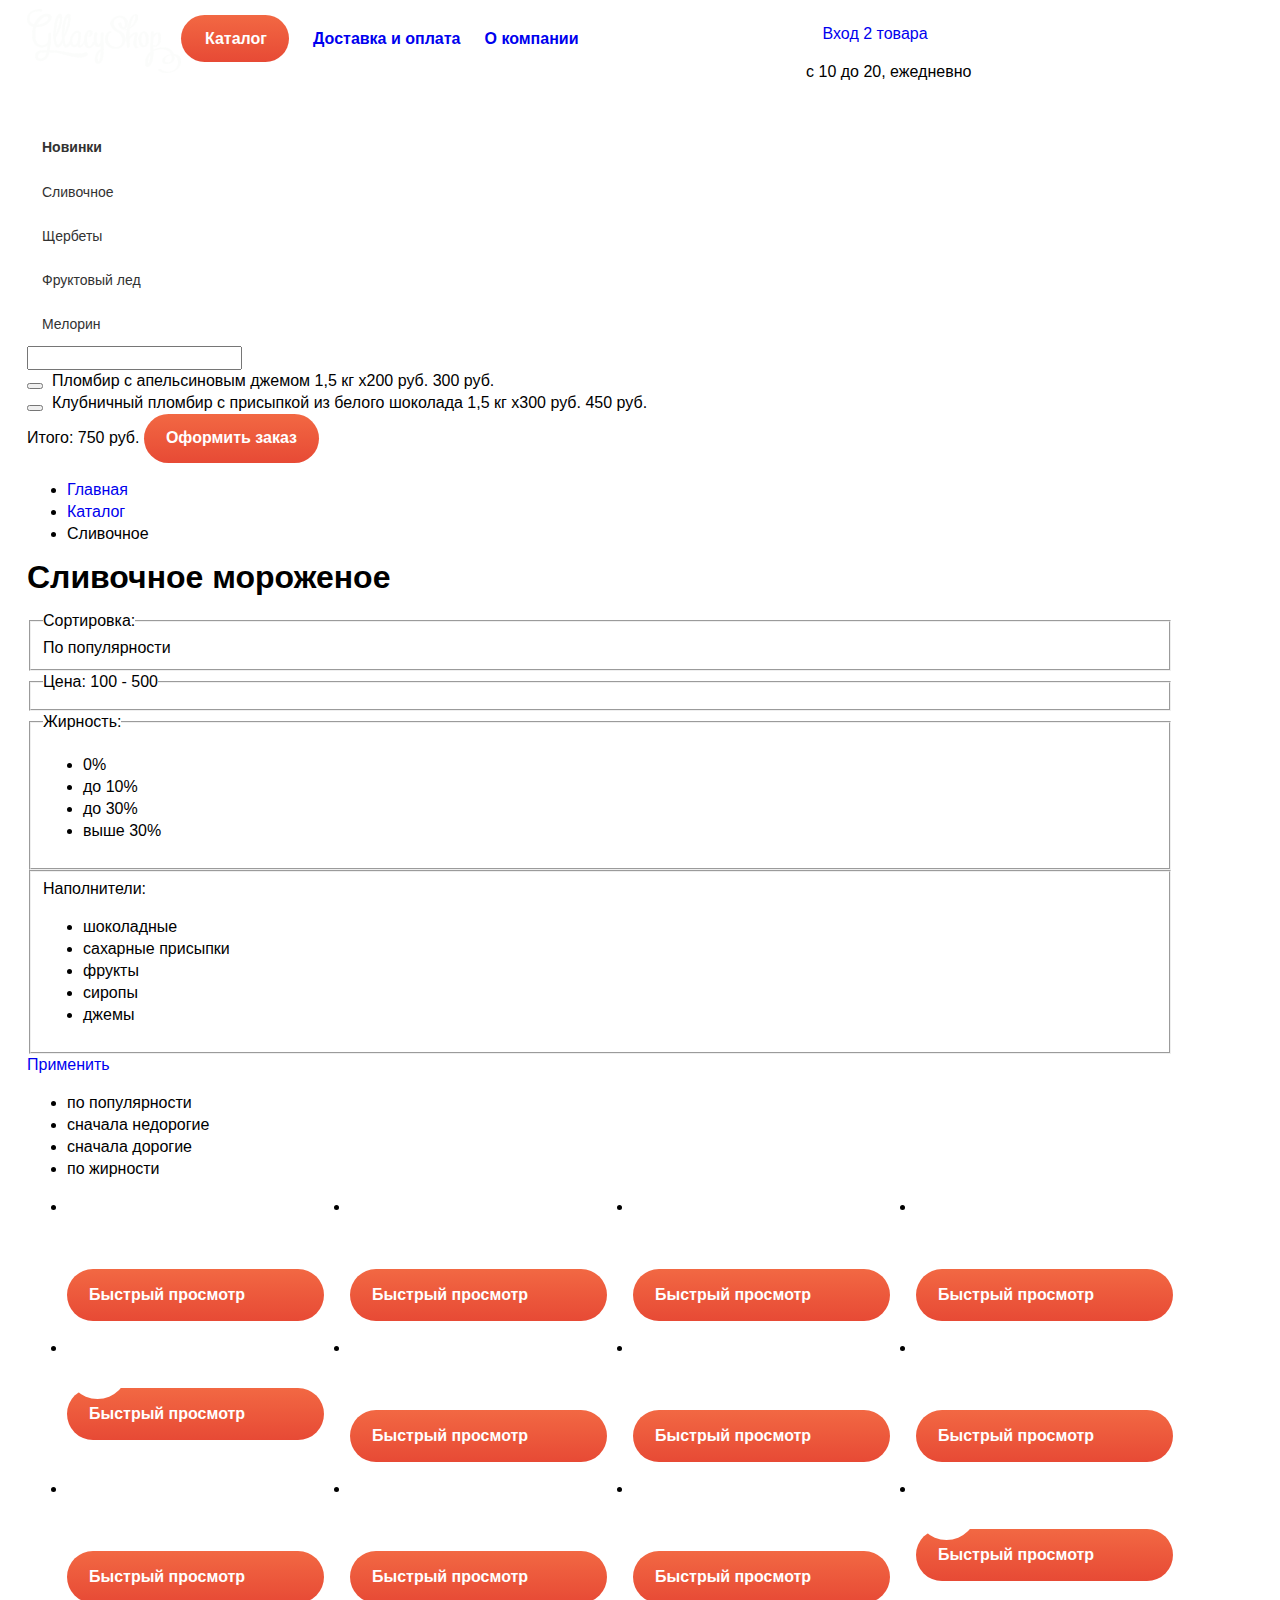
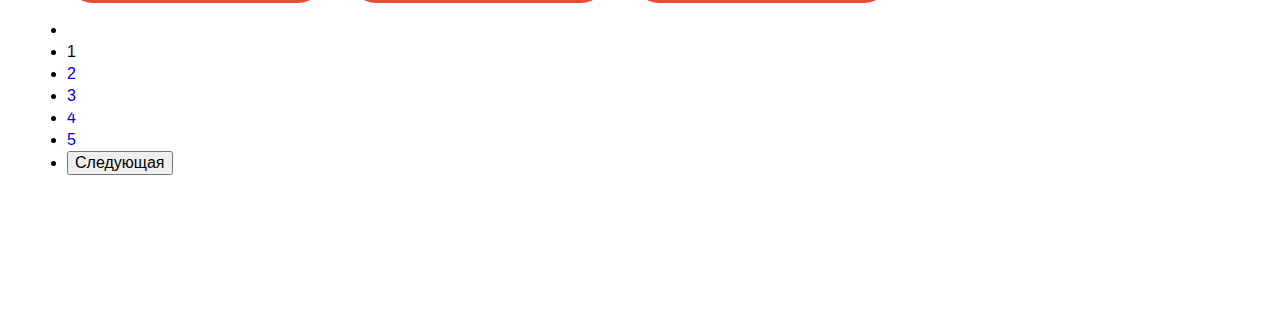
==== commit b854bc4c: "Закончила секцию Хитов, начала футер на главной, добавила футер в каталог." ====
--- a/catalog.html
+++ b/catalog.html
@@ -304,59 +304,90 @@
     </main>
 
     <footer>
-      <div class="centered-wrapper">
+      <div class="centered-wrapper main-footer">
         <div class="socials">
           <ul class="footer-socials">
             <li class="social-wrapper">
               <a class="social-button" href="#">
                 <span class="visually-hidden">Facebook</span>
-                <svg></svg>
+                <svg class="social-icon" width="32" height="32" viewBox="0 0 32 32" fill="none" xmlns="http://www.w3.org/2000/svg">
+                  <path d="M16 0C12.8355 0 9.74207 0.938384 7.11088 2.69649C4.4797 4.45459 2.42894 6.95345 1.21793 9.87706C0.0069325 12.8007 -0.309921 16.0177 0.307443 19.1214C0.924806 22.2251 2.44866 25.0761 4.6863 27.3137C6.92394 29.5513 9.77487 31.0752 12.8786 31.6926C15.9823 32.3099 19.1993 31.9931 22.1229 30.7821C25.0466 29.5711 27.5454 27.5203 29.3035 24.8891C31.0616 22.2579 32 19.1645 32 16C32 11.7565 30.3143 7.68687 27.3137 4.68629C24.3131 1.68571 20.2435 0 16 0ZM20.06 9.45H17V12.9H20V16.34H17V25H14V16.34H11V12.9H14V9.45C13.9449 8.59575 14.2291 7.75426 14.7908 7.1083C15.3525 6.46234 16.1464 6.06407 17 6H20V9.45H20.06Z" fill="white" fill-opacity="0.8"/>
+                </svg>
               </a>
             </li>
             <li class="social-wrapper">
               <a class="social-button" href="#">
                 <span class="visually-hidden">ВКонтакте</span>
-                <svg></svg>
+                <svg class="social-icon" width="32" height="32" viewBox="0 0 32 32" fill="none" xmlns="http://www.w3.org/2000/svg">
+                  <path d="M16.64 14.49C16.9652 14.4904 17.2875 14.4293 17.59 14.31C17.8645 14.2077 18.0922 14.0085 18.23 13.75C18.3343 13.4964 18.3854 13.2241 18.38 12.95C18.376 12.7057 18.3143 12.4659 18.2 12.25C18.0714 12.0066 17.8523 11.8235 17.59 11.74C17.2687 11.627 16.9306 11.5695 16.59 11.57H14.59V14.57H15.16C15.75 14.52 16.24 14.51 16.64 14.49Z" fill="white" fill-opacity="0.8"/>
+                  <path d="M18.12 17.08C17.751 17.0101 17.3752 16.9832 17 17H14.61V20.5H17.06C17.4757 20.4953 17.8865 20.4104 18.27 20.25C18.591 20.1392 18.8632 19.9199 19.04 19.63C19.1865 19.3527 19.2621 19.0436 19.26 18.73C19.2753 18.3782 19.1848 18.0298 19 17.73C18.7922 17.4167 18.4806 17.1865 18.12 17.08Z" fill="white" fill-opacity="0.8"/>
+                  <path d="M16 0C12.8355 0 9.74207 0.938384 7.11088 2.69649C4.4797 4.45459 2.42894 6.95345 1.21793 9.87706C0.0069325 12.8007 -0.309921 16.0177 0.307443 19.1214C0.924806 22.2251 2.44866 25.0761 4.6863 27.3137C6.92394 29.5513 9.77487 31.0752 12.8786 31.6926C15.9823 32.3099 19.1993 31.9931 22.1229 30.7821C25.0466 29.5711 27.5454 27.5203 29.3035 24.8891C31.0616 22.2579 32 19.1645 32 16C32 11.7565 30.3143 7.68687 27.3137 4.68629C24.3131 1.68571 20.2435 0 16 0ZM22.6 20.53C22.3376 21.056 21.9537 21.5119 21.48 21.86C20.9342 22.2714 20.3122 22.5705 19.65 22.74C18.8286 22.9383 17.9848 23.029 17.14 23.01H11V9H16.45C17.2781 8.9868 18.1063 9.02354 18.93 9.11C19.473 9.19401 19.9994 9.36273 20.49 9.61C20.9868 9.84615 21.4013 10.2258 21.68 10.7C21.9455 11.1728 22.0801 11.7079 22.07 12.25C22.0819 12.8916 21.8931 13.5209 21.53 14.05C21.1452 14.588 20.6142 15.0045 20 15.25V15.32C20.8272 15.4588 21.5898 15.8541 22.18 16.45C22.7295 17.0712 23.0163 17.8815 22.98 18.71C23.0043 19.3386 22.8738 19.9636 22.6 20.53Z" fill="white" fill-opacity="0.8"/>
+                </svg>
               </a>
             </li>
             <li class="social-wrapper">
               <a class="social-button" href="#">
                 <span class="visually-hidden">Instagram</span>
-                <svg></svg>>
+                <svg class="social-icon" width="32" height="32" viewBox="0 0 32 32" fill="none" xmlns="http://www.w3.org/2000/svg">
+                  <g opacity="0.8">
+                  <path d="M20.92 16C20.92 17.3155 20.3974 18.5771 19.4673 19.5072C18.5371 20.4374 17.2755 20.96 15.96 20.96C14.6445 20.96 13.3829 20.4374 12.4528 19.5072C11.5226 18.5771 11 17.3155 11 16C11.001 15.6158 11.048 15.233 11.14 14.86H10.24V21.7H21.64V14.86H20.74C20.8406 15.2325 20.901 15.6147 20.92 16Z" fill="white"/>
+                  <path d="M16 18.66C16.5252 18.656 17.0375 18.4967 17.4723 18.202C17.9071 17.9073 18.245 17.4905 18.4432 17.0042C18.6415 16.5178 18.6913 15.9836 18.5864 15.4689C18.4816 14.9542 18.2266 14.4821 17.8539 14.1121C17.4811 13.7421 17.0071 13.4908 16.4916 13.3897C15.9762 13.2887 15.4424 13.3425 14.9575 13.5445C14.4726 13.7464 14.0584 14.0873 13.7669 14.5243C13.4755 14.9613 13.32 15.4748 13.32 16C13.3213 16.3506 13.3917 16.6976 13.5271 17.021C13.6625 17.3444 13.8602 17.638 14.1091 17.8851C14.358 18.1321 14.653 18.3276 14.9775 18.4606C15.3019 18.5936 15.6494 18.6613 16 18.66Z" fill="white"/>
+                  <path d="M21.68 10.3H18.64V13.34H21.68V10.3Z" fill="white"/>
+                  <path d="M16 0C12.8355 0 9.74207 0.938384 7.11088 2.69649C4.4797 4.45459 2.42894 6.95345 1.21793 9.87706C0.0069325 12.8007 -0.309921 16.0177 0.307443 19.1214C0.924806 22.2251 2.44866 25.0761 4.6863 27.3137C6.92394 29.5513 9.77487 31.0752 12.8786 31.6926C15.9823 32.3099 19.1993 31.9931 22.1229 30.7821C25.0466 29.5711 27.5454 27.5203 29.3035 24.8891C31.0616 22.2579 32 19.1645 32 16C32 11.7565 30.3143 7.68687 27.3137 4.68629C24.3131 1.68571 20.2435 0 16 0ZM24 21.7C24.0027 22.0045 23.9444 22.3064 23.8285 22.588C23.7127 22.8696 23.5416 23.1251 23.3253 23.3395C23.1091 23.5539 22.8521 23.7228 22.5695 23.8362C22.2869 23.9497 21.9845 24.0054 21.68 24H10.28C9.97928 23.9987 9.68175 23.9382 9.40442 23.8219C9.12709 23.7056 8.87537 23.5358 8.66366 23.3222C8.45194 23.1086 8.28436 22.8554 8.17049 22.5771C8.05662 22.2988 7.99869 22.0007 8.00001 21.7V10.3C7.99869 9.99927 8.05662 9.70123 8.17049 9.42289C8.28436 9.14455 8.45194 8.89137 8.66366 8.67779C8.87537 8.46422 9.12709 8.29443 9.40442 8.17814C9.68175 8.06184 9.97928 8.00131 10.28 8H21.67C21.9749 7.99467 22.2778 8.0503 22.561 8.16362C22.8441 8.27694 23.1017 8.44568 23.3188 8.65992C23.5358 8.87416 23.7079 9.12959 23.8249 9.41123C23.9418 9.69287 24.0014 9.99504 24 10.3V21.7Z" fill="white"/>
+                  </g>
+                </svg>
               </a>
             </li>
             <li class="social-wrapper">
               <a class="social-button" href="#">
                 <span class="visually-hidden">Twitter</span>
-                <svg></svg>
+                <svg class="social-icon" width="32" height="32" viewBox="0 0 32 32" fill="none" xmlns="http://www.w3.org/2000/svg">
+                  <path d="M16 0C12.8355 0 9.74207 0.938384 7.11088 2.69649C4.4797 4.45459 2.42894 6.95345 1.21793 9.87706C0.0069325 12.8007 -0.309921 16.0177 0.307443 19.1214C0.924806 22.2251 2.44866 25.0761 4.6863 27.3137C6.92394 29.5513 9.77487 31.0752 12.8786 31.6926C15.9823 32.3099 19.1993 31.9931 22.1229 30.7821C25.0466 29.5711 27.5454 27.5203 29.3035 24.8891C31.0616 22.2579 32 19.1645 32 16C32 11.7565 30.3143 7.68687 27.3137 4.68629C24.3131 1.68571 20.2435 0 16 0ZM23.94 12.81C23.69 19.33 20.48 23.64 12.94 23.51H12.46C12.01 23.51 7.91001 23.07 7.11001 21.69C8.8989 21.9555 10.7228 21.5494 12.23 20.55C11.18 20.26 9.31001 20.09 8.98001 17.7C9.39279 17.8642 9.84415 17.9058 10.28 17.82C9.00001 17 7.53001 16.3 7.61001 14.17C8.02796 14.4893 8.54454 14.652 9.07001 14.63C8.30001 14.4 6.92001 11.39 8.07001 9.85C10.07 11.64 12.14 13.33 15.87 13.49C16.1 11.28 17.11 9.79 19.04 9.17C19.7375 8.93332 20.4908 8.91568 21.1986 9.11946C21.9065 9.32323 22.5351 9.73867 23 10.31C23.74 10.08 24.45 9.84 25.19 9.62C25.1758 9.95711 25.0846 10.2865 24.9234 10.5829C24.7622 10.8793 24.5353 11.1349 24.26 11.33C24.5167 11.3601 24.7768 11.3336 25.0221 11.2524C25.2674 11.1712 25.492 11.0372 25.68 10.86C25.5628 11.2985 25.3443 11.7034 25.0421 12.0421C24.7399 12.3808 24.3624 12.6438 23.94 12.81Z" fill="white" fill-opacity="0.8"/>
+                </svg>
               </a>
             </li>
           </ul>
         </div>
-        <div class="inf0-links">
-          <ul>
+        <ul class="info-links-list">
+          <div class="left-column-links">
             <li>
-              <a href="#">Для поставщиков</a>
+              <a class="footer-link" href="#">Для поставщиков</a>
             </li>
             <li>
-              <a href="#">Наши документы</a>
-            </li>
+              <a class="footer-link" href="#">Наши документы</a>
+            </li>
+          </div>
+          <div class="right-right-links">
             <li>
-              <a href="#">О производстве</a>
+              <a class="footer-link" href="#">О производстве</a>
             </li>
             <li>
-              <a href="#">Экологические стандарты</a>
-            </li>
-          </ul>
-        </div>
+              <a class="footer-link" href="#">Экологические стандарты</a>
+            </li>
+          </div>
+        </ul>
         <div class="copyright">
-          <a>
-            <img>
+          <a href="#">
+            <svg width="108" height="39" viewBox="0 0 108 39" fill="none" xmlns="http://www.w3.org/2000/svg">
+              <path d="M44.582 28.426C44.7698 28.4144 44.9553 28.3771 45.134 28.3151V29.7263C44.7564 29.8745 44.3566 29.9496 43.9538 29.948C43.6117 29.9839 43.2676 29.9061 42.9692 29.7255C42.6707 29.5448 42.4327 29.2703 42.2882 28.94C41.3994 29.6974 40.2878 30.1005 39.1473 30.0791C37.6339 30.0791 36.2348 29.2021 36.2348 27.3776C36.2348 25.1197 38.2145 24.4241 39.9468 24.4241C40.6765 24.4355 41.4034 24.5233 42.1169 24.6862V24.3737C42.1169 23.275 41.3554 22.4988 39.9277 22.4988C38.894 22.5023 37.8726 22.7358 36.9296 23.1843V21.3699C37.9559 20.9951 39.0325 20.7977 40.1181 20.7852C42.4785 20.7852 43.9253 21.9747 43.9253 24.6459V27.8111C43.912 27.962 43.9555 28.1123 44.0465 28.2294C44.1374 28.3465 44.2683 28.4207 44.4107 28.436C44.4679 28.4427 44.5258 28.4393 44.582 28.426ZM38.1479 27.2163C38.177 27.5946 38.3467 27.9451 38.6198 28.1908C38.8929 28.4366 39.247 28.5574 39.6041 28.5268H39.7088C40.6057 28.5405 41.4713 28.1782 42.1169 27.5187V25.9966C41.522 25.8626 40.9165 25.7883 40.3084 25.7749C39.2615 25.7749 38.1479 26.1277 38.1479 27.2365V27.2163Z" fill="white"/>
+              <path d="M50.5022 20.7651C51.4002 20.7443 52.2873 20.9774 53.072 21.4404V23.2448C52.3925 22.7578 51.5891 22.5011 50.7687 22.5089C50.0431 22.4476 49.3241 22.6933 48.7693 23.1922C48.2145 23.6912 47.869 24.4027 47.8085 25.1709C47.7481 25.9391 47.9776 26.7014 48.4468 27.2907C48.916 27.88 49.5867 28.2484 50.3118 28.3151C50.4639 28.3252 50.6165 28.3252 50.7687 28.3151C51.6191 28.315 52.4551 28.0823 53.1957 27.6397V29.4541C52.3309 29.8749 51.387 30.0817 50.4355 30.0589C49.8841 30.1 49.3303 30.0253 48.8062 29.8391C48.282 29.6529 47.7978 29.3589 47.3812 28.974C46.9647 28.589 46.624 28.1207 46.3789 27.5959C46.1337 27.0711 45.9888 26.5002 45.9526 25.916C45.9526 25.7749 45.9526 25.6237 45.9526 25.4826C45.9335 24.882 46.0266 24.2834 46.2264 23.721C46.4263 23.1586 46.729 22.6435 47.1171 22.2052C47.5053 21.767 47.9713 21.4142 48.4885 21.167C49.0057 20.9199 49.5638 20.7833 50.131 20.7651C50.2545 20.7555 50.3786 20.7555 50.5022 20.7651Z" fill="white"/>
+              <path d="M62.6661 28.426C62.8538 28.4144 63.0394 28.3771 63.2181 28.3151V29.7263C62.8404 29.8745 62.4407 29.9496 62.0379 29.948C61.6958 29.9839 61.3517 29.9061 61.0532 29.7255C60.7548 29.5448 60.5168 29.2703 60.3723 28.94C59.4834 29.6974 58.3719 30.1005 57.2313 30.0791C55.718 30.0791 54.3189 29.2021 54.3189 27.3776C54.3189 25.1197 56.2986 24.4241 58.0308 24.4241C58.7606 24.4355 59.4875 24.5233 60.2009 24.6862V24.3737C60.2009 23.275 59.4395 22.4988 58.0118 22.4988C56.9781 22.5023 55.9567 22.7358 55.0137 23.1843V21.3699C56.04 20.9951 57.1166 20.7977 58.2022 20.7852C60.5626 20.7852 62.0093 21.9747 62.0093 24.6459V27.8111C61.9961 27.962 62.0396 28.1123 62.1305 28.2294C62.2215 28.3465 62.3524 28.4207 62.4948 28.436C62.552 28.4427 62.6099 28.4393 62.6661 28.426ZM56.232 27.2163C56.2611 27.5946 56.4308 27.9451 56.7039 28.1908C56.977 28.4366 57.331 28.5574 57.6882 28.5268H57.7929C58.6897 28.5405 59.5553 28.1782 60.2009 27.5187V25.9966C59.6061 25.8626 59.0006 25.7883 58.3925 25.7749C57.336 25.7749 56.232 26.1277 56.232 27.2365V27.2163Z" fill="white"/>
+              <path d="M72.974 16.9648V29.8271H71.2989V28.426C70.9277 28.9464 70.445 29.3659 69.8906 29.6498C69.3362 29.9338 68.726 30.074 68.1103 30.0589C66.9966 29.9812 65.9524 29.4578 65.1895 28.5949C64.4267 27.732 64.0022 26.5941 64.0022 25.412C64.0022 24.2299 64.4267 23.092 65.1895 22.2291C65.9524 21.3662 66.9966 20.8428 68.1103 20.7651C68.6778 20.7487 69.2416 20.8669 69.7603 21.1111C70.2791 21.3553 70.7397 21.7192 71.1085 22.1763V16.9648H73.0121H72.974ZM68.4435 22.4888C67.7114 22.4888 67.0093 22.7967 66.4917 23.345C65.9741 23.8932 65.6833 24.6367 65.6833 25.412C65.6833 26.1873 65.9741 26.9308 66.4917 27.479C67.0093 28.0272 67.7114 28.3352 68.4435 28.3352C69.0099 28.3399 69.5648 28.166 70.0377 27.8358C70.5105 27.5055 70.88 27.0337 71.099 26.4805V24.3334C70.8734 23.786 70.5021 23.32 70.0305 22.9924C69.5589 22.6648 69.0075 22.4898 68.4435 22.4888Z" fill="white"/>
+              <path d="M78.9989 20.7651C82.3111 20.7651 83.4532 23.5976 82.9202 26.1478H76.6479C76.8573 27.7304 78.3136 28.3856 79.8364 28.3856C80.7481 28.3862 81.6485 28.1728 82.4729 27.7607V29.4541C81.5292 29.8805 80.5099 30.0868 79.4843 30.0589C76.9335 30.0589 74.7253 28.5167 74.7253 25.412C74.6709 24.2403 75.0569 23.0935 75.799 22.2226C76.5411 21.3517 77.5787 20.8276 78.6848 20.7651H78.9989ZM79.0845 22.398C78.7864 22.3733 78.4865 22.411 78.2021 22.5091C77.9178 22.6071 77.6544 22.7637 77.4272 22.9696C77.2 23.1756 77.0134 23.427 76.8781 23.7095C76.7427 23.9919 76.6613 24.2998 76.6384 24.6157V24.6761H81.2546C81.281 24.4048 81.2565 24.1305 81.1828 23.8692C81.109 23.6078 80.9873 23.3643 80.8247 23.1528C80.662 22.9412 80.4616 22.7657 80.2349 22.6362C80.0082 22.5067 79.7596 22.4257 79.5033 22.398C79.3644 22.3779 79.2235 22.3779 79.0845 22.398Z" fill="white"/>
+              <path d="M84.8048 21.007H86.4514V22.1057C86.8022 21.6912 87.2302 21.3581 87.7085 21.1273C88.1868 20.8966 88.7051 20.7732 89.2306 20.7651C89.7436 20.7308 90.2557 20.8439 90.7131 21.0923C91.1704 21.3407 91.5559 21.7152 91.829 22.1763C92.2017 21.748 92.6511 21.4026 93.1512 21.1603C93.6513 20.918 94.1919 20.7837 94.7415 20.7651C95.1767 20.7503 95.6099 20.8337 96.0124 21.0095C96.4148 21.1854 96.7775 21.4498 97.0762 21.7853C97.3749 22.1207 97.603 22.5196 97.7453 22.9554C97.8876 23.3912 97.9408 23.854 97.9015 24.3133V29.8271H95.9979V24.3737C96.0405 23.93 95.915 23.4866 95.6491 23.1407C95.3832 22.7948 94.9986 22.5749 94.5797 22.5291H94.3513C93.9544 22.565 93.569 22.6885 93.2198 22.8916C92.8707 23.0947 92.5655 23.373 92.324 23.7085V29.8271H90.4204V24.3737C90.463 23.93 90.3375 23.4866 90.0716 23.1407C89.8057 22.7948 89.4211 22.5749 89.0022 22.5291H88.7738C88.3331 22.5669 87.906 22.7087 87.5239 22.9442C87.1418 23.1797 86.8144 23.5028 86.5656 23.8899V29.8372H84.8048V21.007Z" fill="white"/>
+              <path d="M106.096 21.007H108L104.098 31.0165C103.146 33.3148 102.013 34.0406 100.747 34.0406C100.379 34.0306 100.012 33.9799 99.6528 33.8894V32.2564C99.9273 32.3449 100.213 32.3891 100.5 32.3874C101.452 32.3874 102.08 31.7121 102.565 30.3714L102.737 29.9279L98.7771 21.0372H100.804L103.66 27.6901L106.096 21.007Z" fill="white"/>
+              <path d="M38.6999 1.5221V6.56216C39.0514 6.18238 39.4703 5.87999 39.9326 5.67239C40.3949 5.46479 40.8914 5.35609 41.3935 5.35255C41.8191 5.32525 42.2457 5.38705 42.6487 5.53441C43.0518 5.68177 43.4235 5.9118 43.7426 6.21136C44.0617 6.51091 44.3219 6.87413 44.5084 7.28024C44.6949 7.68635 44.804 8.1274 44.8295 8.57819C44.839 8.7023 44.839 8.82703 44.8295 8.95115V14.4045H42.9259V9.20315C42.9563 8.94983 42.9387 8.69261 42.8739 8.44662C42.8091 8.20064 42.6985 7.97087 42.5486 7.77081C42.3988 7.57076 42.2126 7.40447 42.0012 7.28173C41.7897 7.15899 41.5572 7.08227 41.3174 7.05609C41.2192 7.04604 41.1204 7.04604 41.0223 7.05609C40.552 7.08571 40.0954 7.23494 39.6912 7.49112C39.2869 7.74731 38.9469 8.1029 38.6999 8.52779V14.3743H36.7963V1.5221H38.6999Z" fill="white"/>
+              <path d="M49.9025 2.41923V5.56423H52.9197V7.28793H49.9025V11.32C49.9025 12.4792 50.407 12.8622 51.4825 12.8622C52.0604 12.862 52.6327 12.7421 53.1672 12.5094V14.2029C52.4477 14.4649 51.6912 14.5944 50.9305 14.5859C50.5972 14.6311 50.2589 14.6061 49.9348 14.5124C49.6107 14.4187 49.3073 14.2581 49.042 14.0399C48.7767 13.8216 48.5547 13.5501 48.3888 13.2407C48.2228 12.9314 48.1162 12.5904 48.0751 12.2373C48.0561 12.053 48.0561 11.8671 48.0751 11.6829V7.26777H46.5522V5.54407H48.0465V2.88292L49.9025 2.41923Z" fill="white"/>
+              <path d="M55.2992 14.3843V5.56423H56.9458V6.66296C57.2966 6.24843 57.7246 5.9153 58.2029 5.68457C58.6812 5.45384 59.1995 5.33049 59.725 5.32231C60.238 5.28809 60.7501 5.40114 61.2075 5.64952C61.6648 5.8979 62.0503 6.27241 62.3234 6.73352C62.6961 6.30524 63.1455 5.95987 63.6456 5.71757C64.1457 5.47528 64.6863 5.3409 65.2359 5.32231C65.6711 5.30757 66.1043 5.39091 66.5068 5.56679C66.9092 5.74267 67.2719 6.00709 67.5706 6.34254C67.8693 6.67799 68.0974 7.07682 68.2397 7.51263C68.382 7.94843 68.4352 8.41127 68.3959 8.87051V14.3843H66.4923V8.93099C66.5174 8.70892 66.5005 8.48378 66.4425 8.26873C66.3845 8.05367 66.2866 7.853 66.1546 7.67845C66.0226 7.5039 65.859 7.35896 65.6735 7.2521C65.488 7.14524 65.2842 7.07861 65.0741 7.05609H64.8457C64.4465 7.09568 64.0597 7.22385 63.7104 7.43226C63.3611 7.64067 63.0572 7.92465 62.8184 8.2657V14.3843H60.9148V8.93099C60.9398 8.70582 60.9216 8.47762 60.8612 8.26009C60.8009 8.04255 60.6997 7.84016 60.5637 7.66507C60.4277 7.48997 60.2597 7.34578 60.0698 7.24113C59.8799 7.13648 59.672 7.07354 59.4585 7.05609H59.2301C58.7894 7.09388 58.3624 7.23572 57.9803 7.47121C57.5982 7.70669 57.2707 8.02984 57.0219 8.4169V14.3743H55.2992V14.3843Z" fill="white"/>
+              <path d="M72.974 1.51202H71.118V14.3743H72.974V1.51202Z" fill="white"/>
+              <path d="M14.6957 0H14.5434L0 1.61282V29.8372L14.5434 39L29.0868 29.8372V1.61282L14.6957 0ZM27.1832 28.678L14.5434 36.6413L1.90359 28.678V17.1362L14.4863 25.0693V26.5107L5.85353 21.0675V22.4585L14.5244 27.9723V29.444L5.86305 23.9806V25.3717L14.5339 30.8855L23.2809 25.3414V19.3538L27.1832 16.8842V28.678ZM27.1832 15.4125L23.7092 17.5697L22.1102 18.5777L14.4958 13.7795V15.1706L21.0061 19.2732H20.9395L20.7967 19.3639L19.8449 19.9385L14.4768 16.5516V17.9426L18.7123 20.6139L17.7129 21.3195L14.5148 19.3034V20.6945L16.6183 22.0049L14.4768 23.3657L1.96069 15.4831L14.4958 7.49961L27.1832 15.4125ZM27.1832 14.0114L14.4768 6.04807L1.90359 14.0013V3.41716L14.5529 2.01602L27.1927 3.41716V14.0114H27.1832Z" fill="white"/>
+            </svg>
           </a>
-          <span>Сделано в <a>HTML Academy</a>© 2019</span>
+          <p class="copyright-text">Сделано в <a class="footer-link" href="#">HTML Academy</a> © 2019</p>
         </div>
       </div>
     </footer>
+
 
   </body>
 </html>
--- a/css/style.css
+++ b/css/style.css
@@ -43,11 +43,15 @@
   --index-gray: #8996a6;
   --index-cocoa: #9d8b84;
   --promo-text: #323232;
+  --mailing-text: #5a5a5a;
   --shadow-black: rgba(0, 0, 0, 0.25);
   --basic-button-soft: rgba(242, 104, 67, 1);
   --basic-button-deep: rgba(231, 74, 53, 1);
   --basic-button-shadow: #ac1000;
   --border-opacity-white: rgba(255, 255, 255, 0.25);
+  --border-modal: #b2b2b2;
+  --modal-text: #999999;
+  --half-white: rgba(255, 255, 255, 0.5);
 
   /* Catalog additional colors */
 
@@ -70,6 +74,7 @@
   line-height: 22px;
   font-family: "Roboto", "Arial", sans-serif;
   color: var(--basic-black);
+  position: relative;
 }
 
 .page {
@@ -121,13 +126,15 @@
 }
 
 .basic-button {
-  border-radius: 30px;
+  border-radius: 40px;
   color: var(--basic-white);
   font-weight: 700;
   background: linear-gradient(var(--basic-button-soft), var(--basic-button-deep));
   border: none;
   outline: none;
   padding: 15px 22px;
+  box-sizing: border-box;
+
 }
 
 /* добавить тень .basic-button */
@@ -236,6 +243,10 @@
 
 }
 
+.promo-slider {
+  margin-bottom: 50px;
+}
+
 .slider {
   list-style: none;
   min-height: 524px;
@@ -248,12 +259,76 @@
   font-weight: 700;
   font-size: 60px;
   line-height: 60px;
-  filter: drop-shadow(0 4px 4px 0 var(--shadow-black));
-  margin: 0 auto;
-
+  margin: 0;
+}
+
+.slide-description {
+  position: absolute;
+  left: 264px;
+  top: 275px;
+  z-index: 3;
+  display: flex;
+  flex-direction: column;
+  align-items: center;
 }
 
 /* добавить тень */
+
+
+.main-ice {
+  position: absolute;
+}
+
+.main-ice-left {
+  left: 277px;
+  top: -30px;
+  z-index: 1;
+}
+
+.main-ice-right {
+  left: 591px;
+  top: 0px;
+}
+
+.slider-buy-button {
+  min-width: 278px;
+  text-align: center;
+  font-weight: 700;
+  font-size: 32px;
+  line-height: 42px;
+  margin-top: 27px;
+}
+
+
+.slider-bullets {
+  list-style: none;
+  display: flex;
+  flex-wrap: wrap;
+  padding: 0;
+  width: 79px;
+  justify-content: space-between;
+  margin-top: -100px;
+
+}
+
+.slider-bullet {
+  border: none;
+  outline: none;
+  background-color: transparent;
+  padding-right: 8px;
+  width: 19px;
+  height: 19px;
+  border: 2px solid var(--basic-white);
+  border-radius: 50%;
+}
+
+.slider-bullet-selected {
+  width: 19px;
+  height: 19px;
+  background-color: var(--basic-white);
+  border-radius: 50%;
+}
+
 
 .banner-wrapper {
   width: 560px;
@@ -263,6 +338,14 @@
   color: var(--basic-white);
   font-weight: 700;
   font-size: 18px;
+  z-index: 2;
+  padding: 16px 30px 22px 16px;
+  position: relative;
+}
+
+.banner-wrapper p {
+  margin: 0;
+  margin-bottom: 42px;
 }
 
 .banner-berries {
@@ -277,8 +360,16 @@
   font-size: 35px;
   line-height: 41px;
   font-weight: 700;
-}
-
+  padding: 0;
+  margin: 0;
+  margin-bottom: 18px;
+}
+
+.banner-button {
+  position: absolute;
+  right: 62px;
+  cursor: pointer;
+}
 
 .items-row {
   display: grid;
@@ -286,24 +377,85 @@
   column-gap: 26px;
 }
 
+.hits-section {
+  margin-top: 40px;
+}
+
 
 .hit-item {
   display: flex;
   flex-direction: column;
+  position: relative;
+
+}
+
+.hit-icon {
+  position: absolute;
+  top: 0;
+  left: 14px;
+}
+
+.hit-item::before {
+  content: "";
+  position: absolute;
+  top: -15px;
+  left: 0px;
+  width: 61px;
+  height: 61px;
+  background-color: var(--basic-white);
+  border-radius: 50%;
+
 }
 
 .hit-item-pic {
   border-radius: 50%;
 }
 
+.hit-desc {
+  margin: 0;
+  margin-top: 13px;
+  text-align: center;
+  color: var(--basic-white);
+}
+
+.hit-price {
+  color: var(--basic-white);
+  position: absolute;
+  font-weight: 700;
+  left: 0;
+  top: 204px;
+}
+
+/* добавить тень плашке Хит */
+
+.price-number {
+  font-size: 45px;
+  line-height: 45px;
+}
+
+.price-weight {
+  font-size: 30px;
+  line-height: 35px;
+}
+
+.details-button {
+  max-width: 200px;
+  text-align: center;
+  font-weight: 700;
+  font-size: 18px;
+  line-height: 24px;
+}
 
 .about-shop-section {
   background-image: url("../img/waffle-pattern.png");
   background-repeat: repeat;
   background-position: 0 0;
   min-height: 306px;
-  border-radius: 6px;
+  border-radius: 10px;
   color: var(--promo-text);
+  padding: 20px 23px 23px 20px;
+  margin-top: 40px;
+  box-sizing: border-box;
 
 }
 
@@ -311,8 +463,376 @@
   font-weight: 500;
   font-size: 24px;
   line-height: 30px;
+  margin: 0;
+}
+
+.promo-item-text {
+  margin: 0;
+  margin-top: 22px;
+  padding-left: 55px;
+  position: relative;
+}
+
+.promo-text-ice::before {
+  content: "";
+  position: absolute;
+  top: -1px;
+  left: 13px;
+  width: 16px;
+  height: 32px;
+  background-image: url("../img/promo-icon-cream.svg");
+  background-repeat: no-repeat;
+  background-position: 0 0;
+}
+
+.promo-text-ice::after {
+  content: "";
+  position: absolute;
+  top: -10px;
+  left: -5px;
+  width: 49px;
+  height: 49px;
+  border: 2px solid var(--promo-text);
+  border-radius: 50%;
+}
+
+.promo-text-leaf::before {
+  content: "";
+  position: absolute;
+  top: 2px;
+  left: 13px;
+  width: 16px;
+  height: 27px;
+  background-image: url("../img/promo-icon-leaf.svg");
+  background-repeat: no-repeat;
+  background-position: 0 0;
+}
+
+.promo-text-leaf::after {
+  content: "";
+  position: absolute;
+  top: -10px;
+  left: -5px;
+  width: 49px;
+  height: 49px;
+  border: 2px solid var(--promo-text);
+  border-radius: 50%;
+}
+
+.promo-text-cow::before {
+  content: "";
+  position: absolute;
+  top: 2px;
+  left: 13px;
+  width: 24px;
+  height: 24px;
+  background-image: url("../img/promo-icon-cow.svg");
+  background-repeat: no-repeat;
+  background-position: 0 0;
+}
+
+.promo-text-cow::after {
+  content: "";
+  position: absolute;
+  top: -12px;
+  left: -2px;
+  width: 49px;
+  height: 49px;
+  border: 2px solid var(--promo-text);
+  border-radius: 50%;
+}
+
+.promo-text-temperature::before {
+  content: "";
+  position: absolute;
+  top: 2px;
+  left: 15px;
+  width: 16px;
+  height: 26px;
+  background-image: url("../img/promo-icon-temp.svg");
+  background-repeat: no-repeat;
+  background-position: 0 0;
+}
+
+.promo-text-temperature::after {
+  content: "";
+  position: absolute;
+  top: -12px;
+  left: -4px;
+  width: 49px;
+  height: 49px;
+  border: 2px solid var(--promo-text);
+  border-radius: 50%;
 }
 
 /* добавить тень .promo-headline */
 
 
+.news-section {
+  min-height: 220px;
+  max-width: 560px;
+  background-image: url("../img/straw-background.jpg");
+  background-repeat: no-repeat;
+  background-position: 0 0;
+  border-radius: 10px;
+  margin-top: 40px;
+  padding: 20px 23px;
+  box-sizing: border-box;
+}
+
+.news-block-wrapper {
+  max-width: 297px;
+}
+
+
+.news-title {
+  font-weight: 500;
+  color: var(--promo-text);
+  margin-bottom: 15px;
+}
+
+.news-link-wrapper {
+  margin: 0;
+
+}
+
+.news-link {
+  font-weight: 700;
+  font-size: 24px;
+  line-height: 30px;
+  color: var(--promo-text);
+  position: relative;
+  text-decoration: underline;
+}
+
+.subs-section {
+  margin-top: 40px;
+  padding: 29px 16px 10px 16px;
+  background-color: var(--basic-white);
+  min-height: 210px;
+  max-width: 560px;
+  box-sizing: border-box;
+  border-radius: 10px;
+}
+
+.mailing-text {
+  margin: 0;
+  color: var(--mailing-text);
+}
+
+.mailing-input {
+  width: 368px;
+  box-sizing: border-box;
+  padding: 14px 15px;
+  border-radius: 5px;
+  outline: none;
+  border: 1px solid var(--border-modal);
+  margin-top: 47px;
+  margin-right: 10px;
+}
+
+.contacts-section {
+  margin-top: 40px;
+  position: relative;
+}
+
+.contacts {
+  max-width: 303px;
+  min-height: 306px;
+  box-sizing: border-box;
+  border-radius: 10px;
+  background-color: var(--basic-white);
+  position: absolute;
+  top: 62px;
+  right: 27px;
+  padding: 32px 10px 28px 25px;
+}
+
+.contacts p {
+  margin: 0;
+}
+
+.adress-text {
+  font-size: 14px;
+  line-height: 20px;
+  color: var(--promo-text);
+  padding-bottom: 8px;
+}
+
+.main-contacts {
+  font-weight: 700;
+  font-size: 18px;
+  line-height: 24px;
+  color: var(--promo-text);
+}
+
+.main-adress {
+  padding-bottom: 30px;
+}
+
+.mailing-button {
+  margin-top: 31px;
+  min-width: 253px;
+
+}
+
+.map-pin {
+  position: absolute;
+  top: 136px;
+  left: 266px;
+}
+
+.feedback-modal {
+  max-width: 477px;
+  min-height: 441px;
+  background-color: var(--basic-white);
+  border-radius: 10px;
+  padding: 20px 25px 27px 23px;
+  position: relative;
+  box-sizing: border-box;
+}
+
+.modal-close {
+  background-color: transparent;
+  border: none;
+  outline: none;
+  position: absolute;
+  top: 15px;
+  right: 16px;
+}
+
+.modal-headline {
+  font-weight: 700;
+  font-size: 24px;
+  line-height: 28px;
+  color: var(--promo-text);
+  margin: 0;
+  margin-bottom: 26px;
+
+}
+
+.feedback-wrapper {
+  display: flex;
+  flex-direction: column;
+  max-width: 428px;
+}
+
+.feedback-input {
+  box-sizing: border-box;
+  max-width: 267px;
+  padding: 16px 14px;
+  margin-bottom: 20px;
+  border-radius: 5px;
+  outline: none;
+  border: 1px solid var(--border-modal);
+  color: var(--modal-text);
+}
+
+.feedback-text {
+  min-height: 154px;
+  margin-bottom: 25px;
+  border-radius: 5px;
+  outline: none;
+  border: 1px solid var(--border-modal);
+  padding: 16px 14px;
+  color: var(--modal-text);
+  box-sizing: border-box;
+}
+
+.feedback-submit {
+  position: absolute;
+  right: 25px;
+  bottom: 27px;
+  box-sizing: border-box;
+  min-height: 44px;
+  width: 140px;
+
+}
+
+.main-footer {
+  display: grid;
+  grid-template-columns: 1fr 2fr 1fr;
+  column-gap: 26px;
+  padding-top: 22px;
+}
+
+.footer-socials {
+  list-style: none;
+  display: flex;
+  flex-wrap: wrap;
+  justify-content: left;
+  margin: 0;
+  padding: 0;
+}
+
+.social-button {
+  margin-right: 12px;
+}
+
+.social-icon {
+  border: 2px solid var(--half-white);
+  border-radius: 50%;
+}
+
+.info-links-list {
+  list-style: none;
+  display: grid;
+  grid-template-columns: repeat(1fr);
+  column-gap: 26px;
+}
+
+.left-column-links {
+  grid-column: 1/2;
+
+}
+
+
+.right-column-links {
+  grid-column: 2/2;
+}
+
+
+.footer-link {
+  color: var(--basic-white);
+}
+
+.info-links-list .footer-link {
+  font-size: 13px;
+  line-height: 18px;
+}
+
+.main-footer-link {
+  font-weight: 700;
+  position: relative;
+}
+
+.main-footer-link::before {
+    content: "";
+    position: absolute;
+    top: 1px;
+    left: -22px;
+    width: 15px;
+    height: 13px;
+    background-image: url("../img/icon-heart.svg");
+    background-repeat: no-repeat;
+    background-position: 0 0;
+}
+
+.footer-link-item {
+    max-width: 170px;
+
+}
+
+.copyright-text {
+  color: var(--basic-white);
+  font-size: 12px;
+  line-height: 18px;
+  margin: 0;
+  margin-top: 10px;
+}
+
+
+
+
+
+
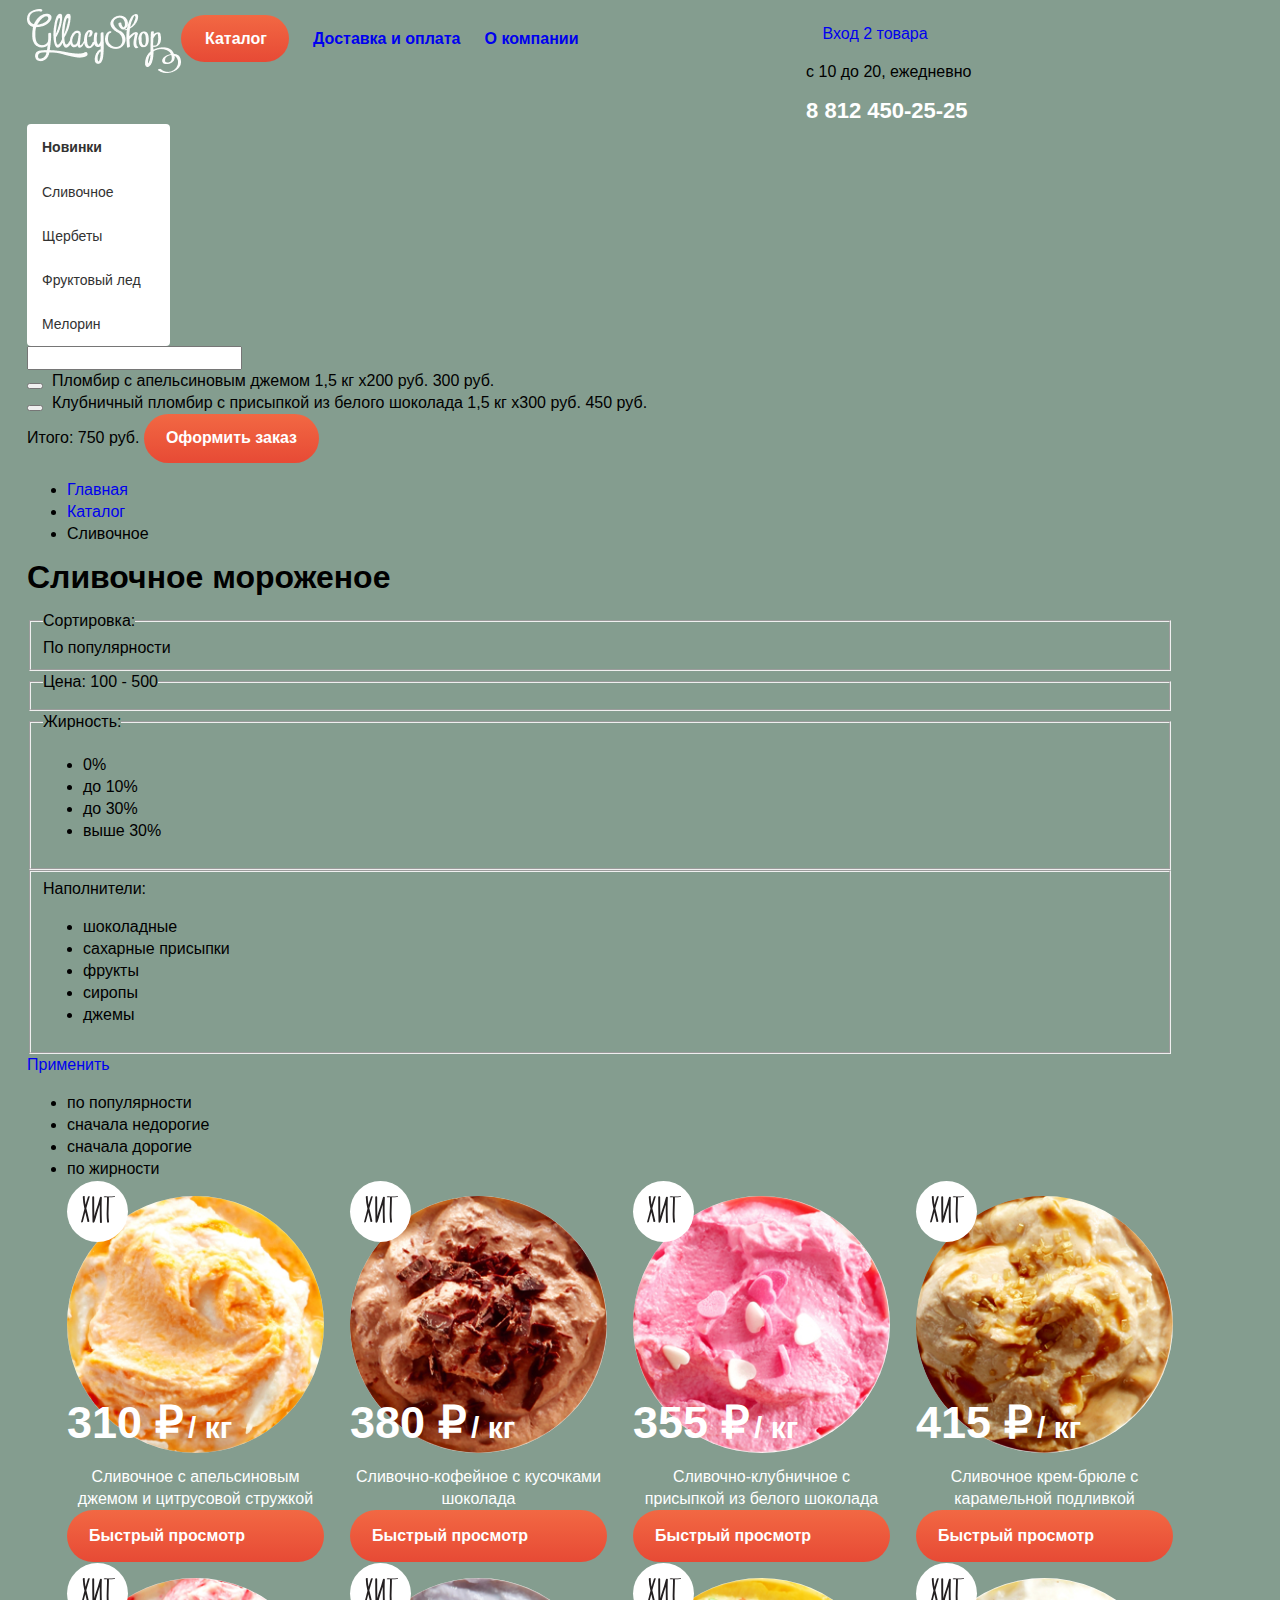
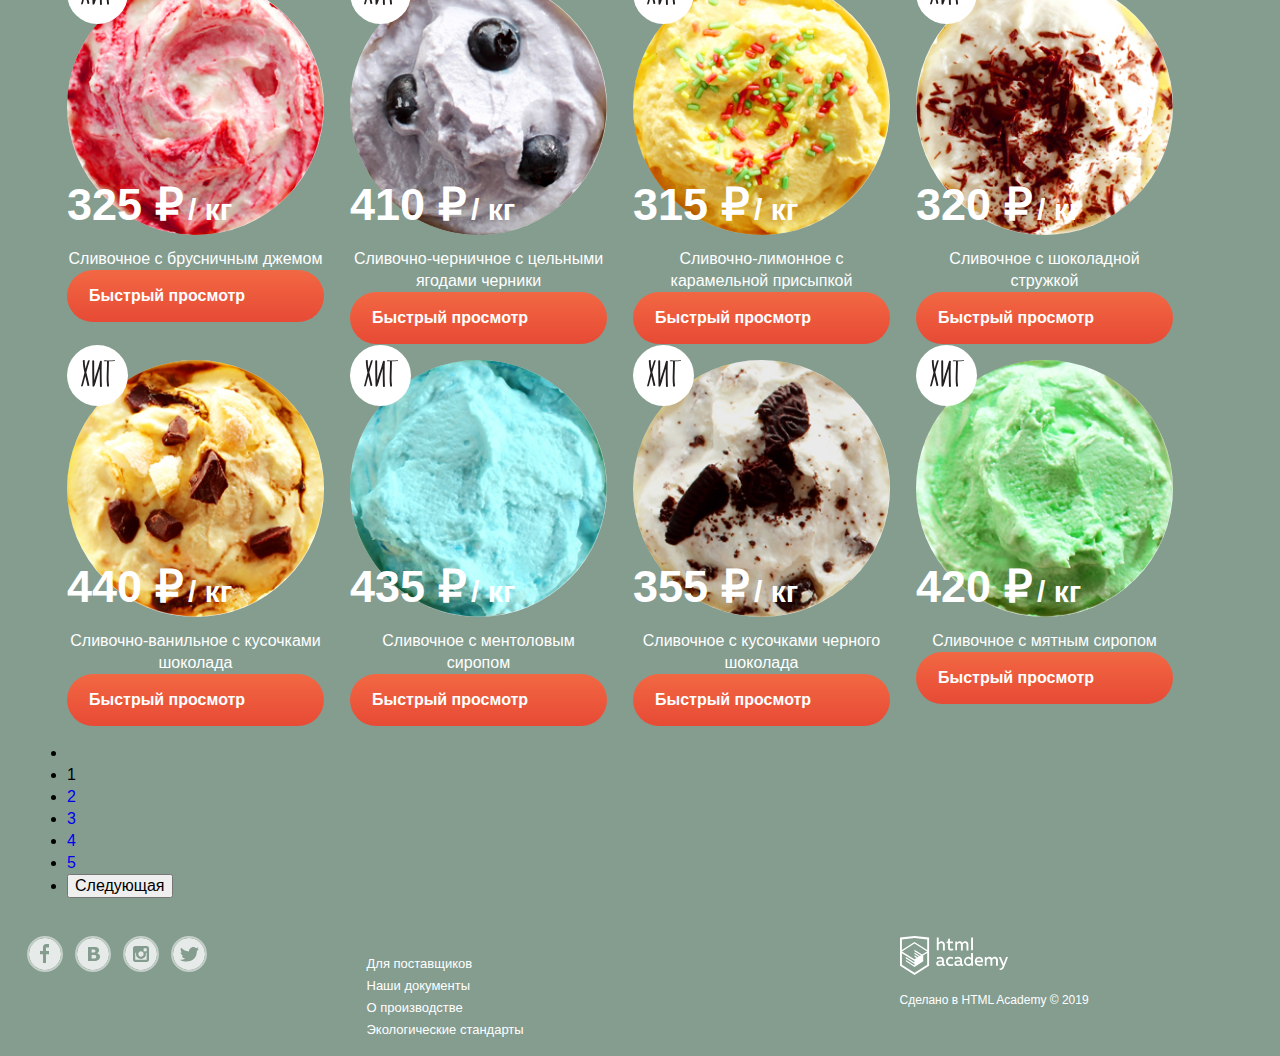
==== commit 16d67f4a: "Добавила в каталог фото товаров и цены" ====
--- a/catalog.html
+++ b/catalog.html
@@ -1,5 +1,5 @@
 <!DOCTYPE html>
-<html class="page" lang="ru">
+<html class="page index-main-color" lang="ru">
   <head>
     <meta charset="utf-8">
     <title>HTML Academy: Глейси</title>
@@ -175,32 +175,64 @@
         <ul class="items-row">
           <li>
             <div class="hit-item">
-              <img>
-              <span class="hit-price">310</span>
+              <svg class="hit-icon" width="34" height="27" viewBox="0 0 34 27" fill="none" xmlns="http://www.w3.org/2000/svg">
+                <path d="M6.94683 0.795067C6.05965 3.40361 5.28819 6.03161 4.56495 8.66935C4.00878 5.8766 3.69898 3.03958 3.6392 0.191599C3.6392 -0.226935 1.76842 0.0845322 1.77806 0.697734C1.90425 4.77979 2.46682 8.83616 3.45598 12.7963C2.30844 17.2542 1.2284 21.7315 0.00371283 26.1991C-0.0927193 26.5787 1.7202 26.3354 1.84557 25.8584C2.71346 22.6854 3.5042 19.5026 4.30459 16.3198C5.08569 19.4442 5.89572 22.5588 6.50324 25.7222C6.59967 26.2186 8.43188 25.7709 8.36438 25.216C7.53506 20.875 6.32002 16.6215 5.32677 12.3291C6.35859 8.34815 7.45792 4.38667 8.77904 0.464133C8.9044 0.103999 7.10112 0.318133 6.94683 0.795067Z" fill="#231F20"/>
+                <path d="M20.8427 1.31093C20.8909 0.337599 18.9912 0.532266 18.9141 1.42773C18.9093 1.50553 18.9093 1.58354 18.9141 1.66134C18.8686 1.7222 18.8358 1.79173 18.8176 1.86574C17.7347 6.17262 16.4377 10.4217 14.9314 14.597C14.3142 16.4755 13.8321 18.3832 13.321 20.291C13.1956 13.828 13.1956 7.39428 13.1667 0.970267C13.1667 -0.00306797 11.2381 0.220799 11.2381 1.10653C11.2381 9.21442 11.2381 17.3028 11.5274 25.4399C11.5024 25.5356 11.5024 25.6362 11.5274 25.7319L11.5852 26.1602C11.7009 26.9973 13.5139 26.6274 13.5139 25.8584C15.0857 21.7996 15.8957 17.4975 17.2651 13.3608C17.7665 11.8424 18.2776 10.3338 18.7694 8.82508C18.7019 14.6651 18.8273 20.5051 18.9719 26.3451C18.9719 27.3185 20.4955 27.0946 20.8138 26.4035L20.8716 26.2867C20.9247 26.2077 20.9531 26.1145 20.9531 26.0191C20.9531 25.9236 20.9247 25.8304 20.8716 25.7514C20.6305 17.517 20.457 9.41882 20.8427 1.31093Z" fill="#231F20"/>
+                <path d="M33.3017 0.201332C30.2651 0.490094 27.2091 0.50638 24.1696 0.249999C23.6874 0.249999 22.0095 1.07733 22.9835 1.126C23.9575 1.17467 25.0954 1.23307 26.1465 1.272C26.05 1.34987 25.9825 1.43747 25.9922 1.52507C26.2718 9.71082 24.97 18.3054 26.1754 26.4133C26.2333 26.8221 28.104 26.4133 28.0365 25.9071C26.8504 17.8966 28.104 9.36042 27.863 1.31093C29.5801 1.33484 31.2969 1.24706 33.0028 1.04813C33.8225 0.970267 34.6132 0.0455988 33.3017 0.201332Z" fill="#231F20"/>
+              </svg>
+              <img class="hit-item-pic" src="img/hit-orange.jpg" width="267" height="267" alt="Бело-желтый пломбир с желтыми вкраплениями">
+              <div class="hit-price">
+                <span class="price-number">310 &#8381</span>
+                <span class="price-weight">/ кг</span>
+              </div>
               <p class="hit-desc">Сливочное с апельсиновым джемом и цитрусовой стружкой</p>
               <a class="basic-button" href="#">Быстрый просмотр</a>
             </div>
           </li>
           <li>
             <div class="hit-item">
-              <img>
-              <span class="hit-price">380</span>
+              <svg class="hit-icon" width="34" height="27" viewBox="0 0 34 27" fill="none" xmlns="http://www.w3.org/2000/svg">
+                <path d="M6.94683 0.795067C6.05965 3.40361 5.28819 6.03161 4.56495 8.66935C4.00878 5.8766 3.69898 3.03958 3.6392 0.191599C3.6392 -0.226935 1.76842 0.0845322 1.77806 0.697734C1.90425 4.77979 2.46682 8.83616 3.45598 12.7963C2.30844 17.2542 1.2284 21.7315 0.00371283 26.1991C-0.0927193 26.5787 1.7202 26.3354 1.84557 25.8584C2.71346 22.6854 3.5042 19.5026 4.30459 16.3198C5.08569 19.4442 5.89572 22.5588 6.50324 25.7222C6.59967 26.2186 8.43188 25.7709 8.36438 25.216C7.53506 20.875 6.32002 16.6215 5.32677 12.3291C6.35859 8.34815 7.45792 4.38667 8.77904 0.464133C8.9044 0.103999 7.10112 0.318133 6.94683 0.795067Z" fill="#231F20"/>
+                <path d="M20.8427 1.31093C20.8909 0.337599 18.9912 0.532266 18.9141 1.42773C18.9093 1.50553 18.9093 1.58354 18.9141 1.66134C18.8686 1.7222 18.8358 1.79173 18.8176 1.86574C17.7347 6.17262 16.4377 10.4217 14.9314 14.597C14.3142 16.4755 13.8321 18.3832 13.321 20.291C13.1956 13.828 13.1956 7.39428 13.1667 0.970267C13.1667 -0.00306797 11.2381 0.220799 11.2381 1.10653C11.2381 9.21442 11.2381 17.3028 11.5274 25.4399C11.5024 25.5356 11.5024 25.6362 11.5274 25.7319L11.5852 26.1602C11.7009 26.9973 13.5139 26.6274 13.5139 25.8584C15.0857 21.7996 15.8957 17.4975 17.2651 13.3608C17.7665 11.8424 18.2776 10.3338 18.7694 8.82508C18.7019 14.6651 18.8273 20.5051 18.9719 26.3451C18.9719 27.3185 20.4955 27.0946 20.8138 26.4035L20.8716 26.2867C20.9247 26.2077 20.9531 26.1145 20.9531 26.0191C20.9531 25.9236 20.9247 25.8304 20.8716 25.7514C20.6305 17.517 20.457 9.41882 20.8427 1.31093Z" fill="#231F20"/>
+                <path d="M33.3017 0.201332C30.2651 0.490094 27.2091 0.50638 24.1696 0.249999C23.6874 0.249999 22.0095 1.07733 22.9835 1.126C23.9575 1.17467 25.0954 1.23307 26.1465 1.272C26.05 1.34987 25.9825 1.43747 25.9922 1.52507C26.2718 9.71082 24.97 18.3054 26.1754 26.4133C26.2333 26.8221 28.104 26.4133 28.0365 25.9071C26.8504 17.8966 28.104 9.36042 27.863 1.31093C29.5801 1.33484 31.2969 1.24706 33.0028 1.04813C33.8225 0.970267 34.6132 0.0455988 33.3017 0.201332Z" fill="#231F20"/>
+              </svg>
+              <img class="hit-item-pic" src="img/hit-choco.jpg" width="267" height="267" alt="Шоколадный пломбир с шоколадной посыпкой">
+              <div class="hit-price">
+                <span class="price-number">380 &#8381</span>
+                <span class="price-weight">/ кг</span>
+              </div>
               <p class="hit-desc">Сливочно-кофейное с кусочками шоколада</p>
               <a class="basic-button" href="#">Быстрый просмотр</a>
             </div>
           </li>
           <li>
             <div class="hit-item">
-              <img>
-              <span class="hit-price">355</span>
+              <svg class="hit-icon" width="34" height="27" viewBox="0 0 34 27" fill="none" xmlns="http://www.w3.org/2000/svg">
+                <path d="M6.94683 0.795067C6.05965 3.40361 5.28819 6.03161 4.56495 8.66935C4.00878 5.8766 3.69898 3.03958 3.6392 0.191599C3.6392 -0.226935 1.76842 0.0845322 1.77806 0.697734C1.90425 4.77979 2.46682 8.83616 3.45598 12.7963C2.30844 17.2542 1.2284 21.7315 0.00371283 26.1991C-0.0927193 26.5787 1.7202 26.3354 1.84557 25.8584C2.71346 22.6854 3.5042 19.5026 4.30459 16.3198C5.08569 19.4442 5.89572 22.5588 6.50324 25.7222C6.59967 26.2186 8.43188 25.7709 8.36438 25.216C7.53506 20.875 6.32002 16.6215 5.32677 12.3291C6.35859 8.34815 7.45792 4.38667 8.77904 0.464133C8.9044 0.103999 7.10112 0.318133 6.94683 0.795067Z" fill="#231F20"/>
+                <path d="M20.8427 1.31093C20.8909 0.337599 18.9912 0.532266 18.9141 1.42773C18.9093 1.50553 18.9093 1.58354 18.9141 1.66134C18.8686 1.7222 18.8358 1.79173 18.8176 1.86574C17.7347 6.17262 16.4377 10.4217 14.9314 14.597C14.3142 16.4755 13.8321 18.3832 13.321 20.291C13.1956 13.828 13.1956 7.39428 13.1667 0.970267C13.1667 -0.00306797 11.2381 0.220799 11.2381 1.10653C11.2381 9.21442 11.2381 17.3028 11.5274 25.4399C11.5024 25.5356 11.5024 25.6362 11.5274 25.7319L11.5852 26.1602C11.7009 26.9973 13.5139 26.6274 13.5139 25.8584C15.0857 21.7996 15.8957 17.4975 17.2651 13.3608C17.7665 11.8424 18.2776 10.3338 18.7694 8.82508C18.7019 14.6651 18.8273 20.5051 18.9719 26.3451C18.9719 27.3185 20.4955 27.0946 20.8138 26.4035L20.8716 26.2867C20.9247 26.2077 20.9531 26.1145 20.9531 26.0191C20.9531 25.9236 20.9247 25.8304 20.8716 25.7514C20.6305 17.517 20.457 9.41882 20.8427 1.31093Z" fill="#231F20"/>
+                <path d="M33.3017 0.201332C30.2651 0.490094 27.2091 0.50638 24.1696 0.249999C23.6874 0.249999 22.0095 1.07733 22.9835 1.126C23.9575 1.17467 25.0954 1.23307 26.1465 1.272C26.05 1.34987 25.9825 1.43747 25.9922 1.52507C26.2718 9.71082 24.97 18.3054 26.1754 26.4133C26.2333 26.8221 28.104 26.4133 28.0365 25.9071C26.8504 17.8966 28.104 9.36042 27.863 1.31093C29.5801 1.33484 31.2969 1.24706 33.0028 1.04813C33.8225 0.970267 34.6132 0.0455988 33.3017 0.201332Z" fill="#231F20"/>
+              </svg>
+              <img class="hit-item-pic" src="img/hit-pink.jpg" width="267" height="267" alt="Розовый пломбир с кусочками в виде белых сердечек">
+              <div class="hit-price">
+                <span class="price-number">355 &#8381</span>
+                <span class="price-weight">/ кг</span>
+              </div>
               <p class="hit-desc">Сливочно-клубничное с присыпкой из белого шоколада</p>
               <a class="basic-button" href="#">Быстрый просмотр</a>
             </div>
           </li>
           <li>
             <div class="hit-item">
-              <img>
-              <span class="hit-price">415</span>
+              <svg class="hit-icon" width="34" height="27" viewBox="0 0 34 27" fill="none" xmlns="http://www.w3.org/2000/svg">
+                <path d="M6.94683 0.795067C6.05965 3.40361 5.28819 6.03161 4.56495 8.66935C4.00878 5.8766 3.69898 3.03958 3.6392 0.191599C3.6392 -0.226935 1.76842 0.0845322 1.77806 0.697734C1.90425 4.77979 2.46682 8.83616 3.45598 12.7963C2.30844 17.2542 1.2284 21.7315 0.00371283 26.1991C-0.0927193 26.5787 1.7202 26.3354 1.84557 25.8584C2.71346 22.6854 3.5042 19.5026 4.30459 16.3198C5.08569 19.4442 5.89572 22.5588 6.50324 25.7222C6.59967 26.2186 8.43188 25.7709 8.36438 25.216C7.53506 20.875 6.32002 16.6215 5.32677 12.3291C6.35859 8.34815 7.45792 4.38667 8.77904 0.464133C8.9044 0.103999 7.10112 0.318133 6.94683 0.795067Z" fill="#231F20"/>
+                <path d="M20.8427 1.31093C20.8909 0.337599 18.9912 0.532266 18.9141 1.42773C18.9093 1.50553 18.9093 1.58354 18.9141 1.66134C18.8686 1.7222 18.8358 1.79173 18.8176 1.86574C17.7347 6.17262 16.4377 10.4217 14.9314 14.597C14.3142 16.4755 13.8321 18.3832 13.321 20.291C13.1956 13.828 13.1956 7.39428 13.1667 0.970267C13.1667 -0.00306797 11.2381 0.220799 11.2381 1.10653C11.2381 9.21442 11.2381 17.3028 11.5274 25.4399C11.5024 25.5356 11.5024 25.6362 11.5274 25.7319L11.5852 26.1602C11.7009 26.9973 13.5139 26.6274 13.5139 25.8584C15.0857 21.7996 15.8957 17.4975 17.2651 13.3608C17.7665 11.8424 18.2776 10.3338 18.7694 8.82508C18.7019 14.6651 18.8273 20.5051 18.9719 26.3451C18.9719 27.3185 20.4955 27.0946 20.8138 26.4035L20.8716 26.2867C20.9247 26.2077 20.9531 26.1145 20.9531 26.0191C20.9531 25.9236 20.9247 25.8304 20.8716 25.7514C20.6305 17.517 20.457 9.41882 20.8427 1.31093Z" fill="#231F20"/>
+                <path d="M33.3017 0.201332C30.2651 0.490094 27.2091 0.50638 24.1696 0.249999C23.6874 0.249999 22.0095 1.07733 22.9835 1.126C23.9575 1.17467 25.0954 1.23307 26.1465 1.272C26.05 1.34987 25.9825 1.43747 25.9922 1.52507C26.2718 9.71082 24.97 18.3054 26.1754 26.4133C26.2333 26.8221 28.104 26.4133 28.0365 25.9071C26.8504 17.8966 28.104 9.36042 27.863 1.31093C29.5801 1.33484 31.2969 1.24706 33.0028 1.04813C33.8225 0.970267 34.6132 0.0455988 33.3017 0.201332Z" fill="#231F20"/>
+              </svg>
+              <img class="hit-item-pic" src="img/hit-caramel.jpg" width="267" height="267" alt="Желтый пломбир с прожилками жидкой карамели">
+              <div class="hit-price">
+                <span class="price-number">415 &#8381</span>
+                <span class="price-weight">/ кг</span>
+              </div>
               <p class="hit-desc">Сливочное крем-брюле с карамельной подливкой</p>
               <a class="basic-button" href="#">Быстрый просмотр</a>
             </div>
@@ -209,32 +241,64 @@
         <ul class="items-row">
           <li>
             <div class="hit-item">
-              <img>
-              <span class="hit-price">325</span>
+              <svg class="hit-icon" width="34" height="27" viewBox="0 0 34 27" fill="none" xmlns="http://www.w3.org/2000/svg">
+                <path d="M6.94683 0.795067C6.05965 3.40361 5.28819 6.03161 4.56495 8.66935C4.00878 5.8766 3.69898 3.03958 3.6392 0.191599C3.6392 -0.226935 1.76842 0.0845322 1.77806 0.697734C1.90425 4.77979 2.46682 8.83616 3.45598 12.7963C2.30844 17.2542 1.2284 21.7315 0.00371283 26.1991C-0.0927193 26.5787 1.7202 26.3354 1.84557 25.8584C2.71346 22.6854 3.5042 19.5026 4.30459 16.3198C5.08569 19.4442 5.89572 22.5588 6.50324 25.7222C6.59967 26.2186 8.43188 25.7709 8.36438 25.216C7.53506 20.875 6.32002 16.6215 5.32677 12.3291C6.35859 8.34815 7.45792 4.38667 8.77904 0.464133C8.9044 0.103999 7.10112 0.318133 6.94683 0.795067Z" fill="#231F20"/>
+                <path d="M20.8427 1.31093C20.8909 0.337599 18.9912 0.532266 18.9141 1.42773C18.9093 1.50553 18.9093 1.58354 18.9141 1.66134C18.8686 1.7222 18.8358 1.79173 18.8176 1.86574C17.7347 6.17262 16.4377 10.4217 14.9314 14.597C14.3142 16.4755 13.8321 18.3832 13.321 20.291C13.1956 13.828 13.1956 7.39428 13.1667 0.970267C13.1667 -0.00306797 11.2381 0.220799 11.2381 1.10653C11.2381 9.21442 11.2381 17.3028 11.5274 25.4399C11.5024 25.5356 11.5024 25.6362 11.5274 25.7319L11.5852 26.1602C11.7009 26.9973 13.5139 26.6274 13.5139 25.8584C15.0857 21.7996 15.8957 17.4975 17.2651 13.3608C17.7665 11.8424 18.2776 10.3338 18.7694 8.82508C18.7019 14.6651 18.8273 20.5051 18.9719 26.3451C18.9719 27.3185 20.4955 27.0946 20.8138 26.4035L20.8716 26.2867C20.9247 26.2077 20.9531 26.1145 20.9531 26.0191C20.9531 25.9236 20.9247 25.8304 20.8716 25.7514C20.6305 17.517 20.457 9.41882 20.8427 1.31093Z" fill="#231F20"/>
+                <path d="M33.3017 0.201332C30.2651 0.490094 27.2091 0.50638 24.1696 0.249999C23.6874 0.249999 22.0095 1.07733 22.9835 1.126C23.9575 1.17467 25.0954 1.23307 26.1465 1.272C26.05 1.34987 25.9825 1.43747 25.9922 1.52507C26.2718 9.71082 24.97 18.3054 26.1754 26.4133C26.2333 26.8221 28.104 26.4133 28.0365 25.9071C26.8504 17.8966 28.104 9.36042 27.863 1.31093C29.5801 1.33484 31.2969 1.24706 33.0028 1.04813C33.8225 0.970267 34.6132 0.0455988 33.3017 0.201332Z" fill="#231F20"/>
+              </svg>
+              <img class="hit-item-pic" src="img/ice-lingon.jpg" width="267" height="267" alt="Белый пломбир с прожилками красного брусничного джема">
+              <div class="hit-price">
+                <span class="price-number">325 &#8381</span>
+                <span class="price-weight">/ кг</span>
+              </div>
               <p class="hit-desc">Сливочное с брусничным джемом</p>
               <a class="basic-button" href="#">Быстрый просмотр</a>
             </div>
           </li>
           <li>
             <div class="hit-item">
-              <img>
-              <span class="hit-price">410</span>
+              <svg class="hit-icon" width="34" height="27" viewBox="0 0 34 27" fill="none" xmlns="http://www.w3.org/2000/svg">
+                <path d="M6.94683 0.795067C6.05965 3.40361 5.28819 6.03161 4.56495 8.66935C4.00878 5.8766 3.69898 3.03958 3.6392 0.191599C3.6392 -0.226935 1.76842 0.0845322 1.77806 0.697734C1.90425 4.77979 2.46682 8.83616 3.45598 12.7963C2.30844 17.2542 1.2284 21.7315 0.00371283 26.1991C-0.0927193 26.5787 1.7202 26.3354 1.84557 25.8584C2.71346 22.6854 3.5042 19.5026 4.30459 16.3198C5.08569 19.4442 5.89572 22.5588 6.50324 25.7222C6.59967 26.2186 8.43188 25.7709 8.36438 25.216C7.53506 20.875 6.32002 16.6215 5.32677 12.3291C6.35859 8.34815 7.45792 4.38667 8.77904 0.464133C8.9044 0.103999 7.10112 0.318133 6.94683 0.795067Z" fill="#231F20"/>
+                <path d="M20.8427 1.31093C20.8909 0.337599 18.9912 0.532266 18.9141 1.42773C18.9093 1.50553 18.9093 1.58354 18.9141 1.66134C18.8686 1.7222 18.8358 1.79173 18.8176 1.86574C17.7347 6.17262 16.4377 10.4217 14.9314 14.597C14.3142 16.4755 13.8321 18.3832 13.321 20.291C13.1956 13.828 13.1956 7.39428 13.1667 0.970267C13.1667 -0.00306797 11.2381 0.220799 11.2381 1.10653C11.2381 9.21442 11.2381 17.3028 11.5274 25.4399C11.5024 25.5356 11.5024 25.6362 11.5274 25.7319L11.5852 26.1602C11.7009 26.9973 13.5139 26.6274 13.5139 25.8584C15.0857 21.7996 15.8957 17.4975 17.2651 13.3608C17.7665 11.8424 18.2776 10.3338 18.7694 8.82508C18.7019 14.6651 18.8273 20.5051 18.9719 26.3451C18.9719 27.3185 20.4955 27.0946 20.8138 26.4035L20.8716 26.2867C20.9247 26.2077 20.9531 26.1145 20.9531 26.0191C20.9531 25.9236 20.9247 25.8304 20.8716 25.7514C20.6305 17.517 20.457 9.41882 20.8427 1.31093Z" fill="#231F20"/>
+                <path d="M33.3017 0.201332C30.2651 0.490094 27.2091 0.50638 24.1696 0.249999C23.6874 0.249999 22.0095 1.07733 22.9835 1.126C23.9575 1.17467 25.0954 1.23307 26.1465 1.272C26.05 1.34987 25.9825 1.43747 25.9922 1.52507C26.2718 9.71082 24.97 18.3054 26.1754 26.4133C26.2333 26.8221 28.104 26.4133 28.0365 25.9071C26.8504 17.8966 28.104 9.36042 27.863 1.31093C29.5801 1.33484 31.2969 1.24706 33.0028 1.04813C33.8225 0.970267 34.6132 0.0455988 33.3017 0.201332Z" fill="#231F20"/>
+              </svg>
+              <img class="hit-item-pic" src="img/ice-blue.jpg" width="267" height="267" alt="Серо-фиолетовый пломбир с целыми ягодами черники">
+              <div class="hit-price">
+                <span class="price-number">410 &#8381</span>
+                <span class="price-weight">/ кг</span>
+              </div>
               <p class="hit-desc">Сливочно-черничное с цельными ягодами черники</p>
               <a class="basic-button" href="#">Быстрый просмотр</a>
             </div>
           </li>
           <li>
             <div class="hit-item">
-              <img>
-              <span class="hit-price">315</span>
+              <svg class="hit-icon" width="34" height="27" viewBox="0 0 34 27" fill="none" xmlns="http://www.w3.org/2000/svg">
+                <path d="M6.94683 0.795067C6.05965 3.40361 5.28819 6.03161 4.56495 8.66935C4.00878 5.8766 3.69898 3.03958 3.6392 0.191599C3.6392 -0.226935 1.76842 0.0845322 1.77806 0.697734C1.90425 4.77979 2.46682 8.83616 3.45598 12.7963C2.30844 17.2542 1.2284 21.7315 0.00371283 26.1991C-0.0927193 26.5787 1.7202 26.3354 1.84557 25.8584C2.71346 22.6854 3.5042 19.5026 4.30459 16.3198C5.08569 19.4442 5.89572 22.5588 6.50324 25.7222C6.59967 26.2186 8.43188 25.7709 8.36438 25.216C7.53506 20.875 6.32002 16.6215 5.32677 12.3291C6.35859 8.34815 7.45792 4.38667 8.77904 0.464133C8.9044 0.103999 7.10112 0.318133 6.94683 0.795067Z" fill="#231F20"/>
+                <path d="M20.8427 1.31093C20.8909 0.337599 18.9912 0.532266 18.9141 1.42773C18.9093 1.50553 18.9093 1.58354 18.9141 1.66134C18.8686 1.7222 18.8358 1.79173 18.8176 1.86574C17.7347 6.17262 16.4377 10.4217 14.9314 14.597C14.3142 16.4755 13.8321 18.3832 13.321 20.291C13.1956 13.828 13.1956 7.39428 13.1667 0.970267C13.1667 -0.00306797 11.2381 0.220799 11.2381 1.10653C11.2381 9.21442 11.2381 17.3028 11.5274 25.4399C11.5024 25.5356 11.5024 25.6362 11.5274 25.7319L11.5852 26.1602C11.7009 26.9973 13.5139 26.6274 13.5139 25.8584C15.0857 21.7996 15.8957 17.4975 17.2651 13.3608C17.7665 11.8424 18.2776 10.3338 18.7694 8.82508C18.7019 14.6651 18.8273 20.5051 18.9719 26.3451C18.9719 27.3185 20.4955 27.0946 20.8138 26.4035L20.8716 26.2867C20.9247 26.2077 20.9531 26.1145 20.9531 26.0191C20.9531 25.9236 20.9247 25.8304 20.8716 25.7514C20.6305 17.517 20.457 9.41882 20.8427 1.31093Z" fill="#231F20"/>
+                <path d="M33.3017 0.201332C30.2651 0.490094 27.2091 0.50638 24.1696 0.249999C23.6874 0.249999 22.0095 1.07733 22.9835 1.126C23.9575 1.17467 25.0954 1.23307 26.1465 1.272C26.05 1.34987 25.9825 1.43747 25.9922 1.52507C26.2718 9.71082 24.97 18.3054 26.1754 26.4133C26.2333 26.8221 28.104 26.4133 28.0365 25.9071C26.8504 17.8966 28.104 9.36042 27.863 1.31093C29.5801 1.33484 31.2969 1.24706 33.0028 1.04813C33.8225 0.970267 34.6132 0.0455988 33.3017 0.201332Z" fill="#231F20"/>
+              </svg>
+              <img class="hit-item-pic" src="img/ice-lemon.jpg" width="267" height="267" alt="Желтый пломбир с красно-зеленой посыпкой">
+              <div class="hit-price">
+                <span class="price-number">315 &#8381</span>
+                <span class="price-weight">/ кг</span>
+              </div>
               <p class="hit-desc">Сливочно-лимонное с карамельной присыпкой</p>
               <a class="basic-button" href="#">Быстрый просмотр</a>
             </div>
           </li>
           <li>
             <div class="hit-item">
-              <img>
-              <span class="hit-price">320</span>
+              <svg class="hit-icon" width="34" height="27" viewBox="0 0 34 27" fill="none" xmlns="http://www.w3.org/2000/svg">
+                <path d="M6.94683 0.795067C6.05965 3.40361 5.28819 6.03161 4.56495 8.66935C4.00878 5.8766 3.69898 3.03958 3.6392 0.191599C3.6392 -0.226935 1.76842 0.0845322 1.77806 0.697734C1.90425 4.77979 2.46682 8.83616 3.45598 12.7963C2.30844 17.2542 1.2284 21.7315 0.00371283 26.1991C-0.0927193 26.5787 1.7202 26.3354 1.84557 25.8584C2.71346 22.6854 3.5042 19.5026 4.30459 16.3198C5.08569 19.4442 5.89572 22.5588 6.50324 25.7222C6.59967 26.2186 8.43188 25.7709 8.36438 25.216C7.53506 20.875 6.32002 16.6215 5.32677 12.3291C6.35859 8.34815 7.45792 4.38667 8.77904 0.464133C8.9044 0.103999 7.10112 0.318133 6.94683 0.795067Z" fill="#231F20"/>
+                <path d="M20.8427 1.31093C20.8909 0.337599 18.9912 0.532266 18.9141 1.42773C18.9093 1.50553 18.9093 1.58354 18.9141 1.66134C18.8686 1.7222 18.8358 1.79173 18.8176 1.86574C17.7347 6.17262 16.4377 10.4217 14.9314 14.597C14.3142 16.4755 13.8321 18.3832 13.321 20.291C13.1956 13.828 13.1956 7.39428 13.1667 0.970267C13.1667 -0.00306797 11.2381 0.220799 11.2381 1.10653C11.2381 9.21442 11.2381 17.3028 11.5274 25.4399C11.5024 25.5356 11.5024 25.6362 11.5274 25.7319L11.5852 26.1602C11.7009 26.9973 13.5139 26.6274 13.5139 25.8584C15.0857 21.7996 15.8957 17.4975 17.2651 13.3608C17.7665 11.8424 18.2776 10.3338 18.7694 8.82508C18.7019 14.6651 18.8273 20.5051 18.9719 26.3451C18.9719 27.3185 20.4955 27.0946 20.8138 26.4035L20.8716 26.2867C20.9247 26.2077 20.9531 26.1145 20.9531 26.0191C20.9531 25.9236 20.9247 25.8304 20.8716 25.7514C20.6305 17.517 20.457 9.41882 20.8427 1.31093Z" fill="#231F20"/>
+                <path d="M33.3017 0.201332C30.2651 0.490094 27.2091 0.50638 24.1696 0.249999C23.6874 0.249999 22.0095 1.07733 22.9835 1.126C23.9575 1.17467 25.0954 1.23307 26.1465 1.272C26.05 1.34987 25.9825 1.43747 25.9922 1.52507C26.2718 9.71082 24.97 18.3054 26.1754 26.4133C26.2333 26.8221 28.104 26.4133 28.0365 25.9071C26.8504 17.8966 28.104 9.36042 27.863 1.31093C29.5801 1.33484 31.2969 1.24706 33.0028 1.04813C33.8225 0.970267 34.6132 0.0455988 33.3017 0.201332Z" fill="#231F20"/>
+              </svg>
+              <img class="hit-item-pic" src="img/ice-choco-flakes.jpg" width="267" height="267" alt="Белый пломбир с мелкой шоколадной стружкой">
+              <div class="hit-price">
+                <span class="price-number">320 &#8381</span>
+                <span class="price-weight">/ кг</span>
+              </div>
               <p class="hit-desc">Сливочное с шоколадной стружкой</p>
               <a class="basic-button" href="#">Быстрый просмотр</a>
             </div>
@@ -243,32 +307,64 @@
         <ul class="items-row">
           <li>
             <div class="hit-item">
-              <img>
-              <span class="hit-price">440</span>
+              <svg class="hit-icon" width="34" height="27" viewBox="0 0 34 27" fill="none" xmlns="http://www.w3.org/2000/svg">
+                <path d="M6.94683 0.795067C6.05965 3.40361 5.28819 6.03161 4.56495 8.66935C4.00878 5.8766 3.69898 3.03958 3.6392 0.191599C3.6392 -0.226935 1.76842 0.0845322 1.77806 0.697734C1.90425 4.77979 2.46682 8.83616 3.45598 12.7963C2.30844 17.2542 1.2284 21.7315 0.00371283 26.1991C-0.0927193 26.5787 1.7202 26.3354 1.84557 25.8584C2.71346 22.6854 3.5042 19.5026 4.30459 16.3198C5.08569 19.4442 5.89572 22.5588 6.50324 25.7222C6.59967 26.2186 8.43188 25.7709 8.36438 25.216C7.53506 20.875 6.32002 16.6215 5.32677 12.3291C6.35859 8.34815 7.45792 4.38667 8.77904 0.464133C8.9044 0.103999 7.10112 0.318133 6.94683 0.795067Z" fill="#231F20"/>
+                <path d="M20.8427 1.31093C20.8909 0.337599 18.9912 0.532266 18.9141 1.42773C18.9093 1.50553 18.9093 1.58354 18.9141 1.66134C18.8686 1.7222 18.8358 1.79173 18.8176 1.86574C17.7347 6.17262 16.4377 10.4217 14.9314 14.597C14.3142 16.4755 13.8321 18.3832 13.321 20.291C13.1956 13.828 13.1956 7.39428 13.1667 0.970267C13.1667 -0.00306797 11.2381 0.220799 11.2381 1.10653C11.2381 9.21442 11.2381 17.3028 11.5274 25.4399C11.5024 25.5356 11.5024 25.6362 11.5274 25.7319L11.5852 26.1602C11.7009 26.9973 13.5139 26.6274 13.5139 25.8584C15.0857 21.7996 15.8957 17.4975 17.2651 13.3608C17.7665 11.8424 18.2776 10.3338 18.7694 8.82508C18.7019 14.6651 18.8273 20.5051 18.9719 26.3451C18.9719 27.3185 20.4955 27.0946 20.8138 26.4035L20.8716 26.2867C20.9247 26.2077 20.9531 26.1145 20.9531 26.0191C20.9531 25.9236 20.9247 25.8304 20.8716 25.7514C20.6305 17.517 20.457 9.41882 20.8427 1.31093Z" fill="#231F20"/>
+                <path d="M33.3017 0.201332C30.2651 0.490094 27.2091 0.50638 24.1696 0.249999C23.6874 0.249999 22.0095 1.07733 22.9835 1.126C23.9575 1.17467 25.0954 1.23307 26.1465 1.272C26.05 1.34987 25.9825 1.43747 25.9922 1.52507C26.2718 9.71082 24.97 18.3054 26.1754 26.4133C26.2333 26.8221 28.104 26.4133 28.0365 25.9071C26.8504 17.8966 28.104 9.36042 27.863 1.31093C29.5801 1.33484 31.2969 1.24706 33.0028 1.04813C33.8225 0.970267 34.6132 0.0455988 33.3017 0.201332Z" fill="#231F20"/>
+              </svg>
+              <img class="hit-item-pic" src="img/ice-vanilla.jpg" width="267" height="267" alt="Бело-желтый пломбир с крупными кусочками шоколада">
+              <div class="hit-price">
+                <span class="price-number">440 &#8381</span>
+                <span class="price-weight">/ кг</span>
+              </div>
               <p class="hit-desc">Сливочно-ванильное с кусочками шоколада</p>
               <a class="basic-button" href="#">Быстрый просмотр</a>
             </div>
           </li>
           <li>
             <div class="hit-item">
-              <img>
-              <span class="hit-price">435</span>
+              <svg class="hit-icon" width="34" height="27" viewBox="0 0 34 27" fill="none" xmlns="http://www.w3.org/2000/svg">
+                <path d="M6.94683 0.795067C6.05965 3.40361 5.28819 6.03161 4.56495 8.66935C4.00878 5.8766 3.69898 3.03958 3.6392 0.191599C3.6392 -0.226935 1.76842 0.0845322 1.77806 0.697734C1.90425 4.77979 2.46682 8.83616 3.45598 12.7963C2.30844 17.2542 1.2284 21.7315 0.00371283 26.1991C-0.0927193 26.5787 1.7202 26.3354 1.84557 25.8584C2.71346 22.6854 3.5042 19.5026 4.30459 16.3198C5.08569 19.4442 5.89572 22.5588 6.50324 25.7222C6.59967 26.2186 8.43188 25.7709 8.36438 25.216C7.53506 20.875 6.32002 16.6215 5.32677 12.3291C6.35859 8.34815 7.45792 4.38667 8.77904 0.464133C8.9044 0.103999 7.10112 0.318133 6.94683 0.795067Z" fill="#231F20"/>
+                <path d="M20.8427 1.31093C20.8909 0.337599 18.9912 0.532266 18.9141 1.42773C18.9093 1.50553 18.9093 1.58354 18.9141 1.66134C18.8686 1.7222 18.8358 1.79173 18.8176 1.86574C17.7347 6.17262 16.4377 10.4217 14.9314 14.597C14.3142 16.4755 13.8321 18.3832 13.321 20.291C13.1956 13.828 13.1956 7.39428 13.1667 0.970267C13.1667 -0.00306797 11.2381 0.220799 11.2381 1.10653C11.2381 9.21442 11.2381 17.3028 11.5274 25.4399C11.5024 25.5356 11.5024 25.6362 11.5274 25.7319L11.5852 26.1602C11.7009 26.9973 13.5139 26.6274 13.5139 25.8584C15.0857 21.7996 15.8957 17.4975 17.2651 13.3608C17.7665 11.8424 18.2776 10.3338 18.7694 8.82508C18.7019 14.6651 18.8273 20.5051 18.9719 26.3451C18.9719 27.3185 20.4955 27.0946 20.8138 26.4035L20.8716 26.2867C20.9247 26.2077 20.9531 26.1145 20.9531 26.0191C20.9531 25.9236 20.9247 25.8304 20.8716 25.7514C20.6305 17.517 20.457 9.41882 20.8427 1.31093Z" fill="#231F20"/>
+                <path d="M33.3017 0.201332C30.2651 0.490094 27.2091 0.50638 24.1696 0.249999C23.6874 0.249999 22.0095 1.07733 22.9835 1.126C23.9575 1.17467 25.0954 1.23307 26.1465 1.272C26.05 1.34987 25.9825 1.43747 25.9922 1.52507C26.2718 9.71082 24.97 18.3054 26.1754 26.4133C26.2333 26.8221 28.104 26.4133 28.0365 25.9071C26.8504 17.8966 28.104 9.36042 27.863 1.31093C29.5801 1.33484 31.2969 1.24706 33.0028 1.04813C33.8225 0.970267 34.6132 0.0455988 33.3017 0.201332Z" fill="#231F20"/>
+              </svg>
+              <img class="hit-item-pic" src="img/ice-menthol.jpg" width="267" height="267" alt="Голубой пломбир">
+              <div class="hit-price">
+                <span class="price-number">435 &#8381</span>
+                <span class="price-weight">/ кг</span>
+              </div>
               <p class="hit-desc">Сливочноe с ментоловым сиропом</p>
               <a class="basic-button" href="#">Быстрый просмотр</a>
             </div>
           </li>
           <li>
             <div class="hit-item">
-              <img>
-              <span class="hit-price">355</span>
+              <svg class="hit-icon" width="34" height="27" viewBox="0 0 34 27" fill="none" xmlns="http://www.w3.org/2000/svg">
+                <path d="M6.94683 0.795067C6.05965 3.40361 5.28819 6.03161 4.56495 8.66935C4.00878 5.8766 3.69898 3.03958 3.6392 0.191599C3.6392 -0.226935 1.76842 0.0845322 1.77806 0.697734C1.90425 4.77979 2.46682 8.83616 3.45598 12.7963C2.30844 17.2542 1.2284 21.7315 0.00371283 26.1991C-0.0927193 26.5787 1.7202 26.3354 1.84557 25.8584C2.71346 22.6854 3.5042 19.5026 4.30459 16.3198C5.08569 19.4442 5.89572 22.5588 6.50324 25.7222C6.59967 26.2186 8.43188 25.7709 8.36438 25.216C7.53506 20.875 6.32002 16.6215 5.32677 12.3291C6.35859 8.34815 7.45792 4.38667 8.77904 0.464133C8.9044 0.103999 7.10112 0.318133 6.94683 0.795067Z" fill="#231F20"/>
+                <path d="M20.8427 1.31093C20.8909 0.337599 18.9912 0.532266 18.9141 1.42773C18.9093 1.50553 18.9093 1.58354 18.9141 1.66134C18.8686 1.7222 18.8358 1.79173 18.8176 1.86574C17.7347 6.17262 16.4377 10.4217 14.9314 14.597C14.3142 16.4755 13.8321 18.3832 13.321 20.291C13.1956 13.828 13.1956 7.39428 13.1667 0.970267C13.1667 -0.00306797 11.2381 0.220799 11.2381 1.10653C11.2381 9.21442 11.2381 17.3028 11.5274 25.4399C11.5024 25.5356 11.5024 25.6362 11.5274 25.7319L11.5852 26.1602C11.7009 26.9973 13.5139 26.6274 13.5139 25.8584C15.0857 21.7996 15.8957 17.4975 17.2651 13.3608C17.7665 11.8424 18.2776 10.3338 18.7694 8.82508C18.7019 14.6651 18.8273 20.5051 18.9719 26.3451C18.9719 27.3185 20.4955 27.0946 20.8138 26.4035L20.8716 26.2867C20.9247 26.2077 20.9531 26.1145 20.9531 26.0191C20.9531 25.9236 20.9247 25.8304 20.8716 25.7514C20.6305 17.517 20.457 9.41882 20.8427 1.31093Z" fill="#231F20"/>
+                <path d="M33.3017 0.201332C30.2651 0.490094 27.2091 0.50638 24.1696 0.249999C23.6874 0.249999 22.0095 1.07733 22.9835 1.126C23.9575 1.17467 25.0954 1.23307 26.1465 1.272C26.05 1.34987 25.9825 1.43747 25.9922 1.52507C26.2718 9.71082 24.97 18.3054 26.1754 26.4133C26.2333 26.8221 28.104 26.4133 28.0365 25.9071C26.8504 17.8966 28.104 9.36042 27.863 1.31093C29.5801 1.33484 31.2969 1.24706 33.0028 1.04813C33.8225 0.970267 34.6132 0.0455988 33.3017 0.201332Z" fill="#231F20"/>
+              </svg>
+              <img class="hit-item-pic" src="img/ice-black.jpg" width="267" height="267" alt="Белый пломбир с крупными кусочками черного шоколада">
+              <div class="hit-price">
+                <span class="price-number">355 &#8381</span>
+                <span class="price-weight">/ кг</span>
+              </div>
               <p class="hit-desc">Сливочное с кусочками черного шоколада</p>
               <a class="basic-button" href="#">Быстрый просмотр</a>
             </div>
           </li>
           <li>
             <div class="hit-item">
-              <img>
-              <span class="hit-price">420</span>
+              <svg class="hit-icon" width="34" height="27" viewBox="0 0 34 27" fill="none" xmlns="http://www.w3.org/2000/svg">
+                <path d="M6.94683 0.795067C6.05965 3.40361 5.28819 6.03161 4.56495 8.66935C4.00878 5.8766 3.69898 3.03958 3.6392 0.191599C3.6392 -0.226935 1.76842 0.0845322 1.77806 0.697734C1.90425 4.77979 2.46682 8.83616 3.45598 12.7963C2.30844 17.2542 1.2284 21.7315 0.00371283 26.1991C-0.0927193 26.5787 1.7202 26.3354 1.84557 25.8584C2.71346 22.6854 3.5042 19.5026 4.30459 16.3198C5.08569 19.4442 5.89572 22.5588 6.50324 25.7222C6.59967 26.2186 8.43188 25.7709 8.36438 25.216C7.53506 20.875 6.32002 16.6215 5.32677 12.3291C6.35859 8.34815 7.45792 4.38667 8.77904 0.464133C8.9044 0.103999 7.10112 0.318133 6.94683 0.795067Z" fill="#231F20"/>
+                <path d="M20.8427 1.31093C20.8909 0.337599 18.9912 0.532266 18.9141 1.42773C18.9093 1.50553 18.9093 1.58354 18.9141 1.66134C18.8686 1.7222 18.8358 1.79173 18.8176 1.86574C17.7347 6.17262 16.4377 10.4217 14.9314 14.597C14.3142 16.4755 13.8321 18.3832 13.321 20.291C13.1956 13.828 13.1956 7.39428 13.1667 0.970267C13.1667 -0.00306797 11.2381 0.220799 11.2381 1.10653C11.2381 9.21442 11.2381 17.3028 11.5274 25.4399C11.5024 25.5356 11.5024 25.6362 11.5274 25.7319L11.5852 26.1602C11.7009 26.9973 13.5139 26.6274 13.5139 25.8584C15.0857 21.7996 15.8957 17.4975 17.2651 13.3608C17.7665 11.8424 18.2776 10.3338 18.7694 8.82508C18.7019 14.6651 18.8273 20.5051 18.9719 26.3451C18.9719 27.3185 20.4955 27.0946 20.8138 26.4035L20.8716 26.2867C20.9247 26.2077 20.9531 26.1145 20.9531 26.0191C20.9531 25.9236 20.9247 25.8304 20.8716 25.7514C20.6305 17.517 20.457 9.41882 20.8427 1.31093Z" fill="#231F20"/>
+                <path d="M33.3017 0.201332C30.2651 0.490094 27.2091 0.50638 24.1696 0.249999C23.6874 0.249999 22.0095 1.07733 22.9835 1.126C23.9575 1.17467 25.0954 1.23307 26.1465 1.272C26.05 1.34987 25.9825 1.43747 25.9922 1.52507C26.2718 9.71082 24.97 18.3054 26.1754 26.4133C26.2333 26.8221 28.104 26.4133 28.0365 25.9071C26.8504 17.8966 28.104 9.36042 27.863 1.31093C29.5801 1.33484 31.2969 1.24706 33.0028 1.04813C33.8225 0.970267 34.6132 0.0455988 33.3017 0.201332Z" fill="#231F20"/>
+              </svg>
+              <img class="hit-item-pic" src="img/ice-mint.jpg" width="267" height="267" alt="Насыщенно-зеленый пломбир">
+              <div class="hit-price">
+                <span class="price-number">420 &#8381</span>
+                <span class="price-weight">/ кг</span>
+              </div>
               <p class="hit-desc">Сливочноe с мятным сиропом</p>
               <a class="basic-button" href="#">Быстрый просмотр</a>
             </div>
--- a/css/style.css
+++ b/css/style.css
@@ -832,7 +832,9 @@
 }
 
 
-
-
-
-
+.items-row {
+  list-style: none;
+}
+
+
+
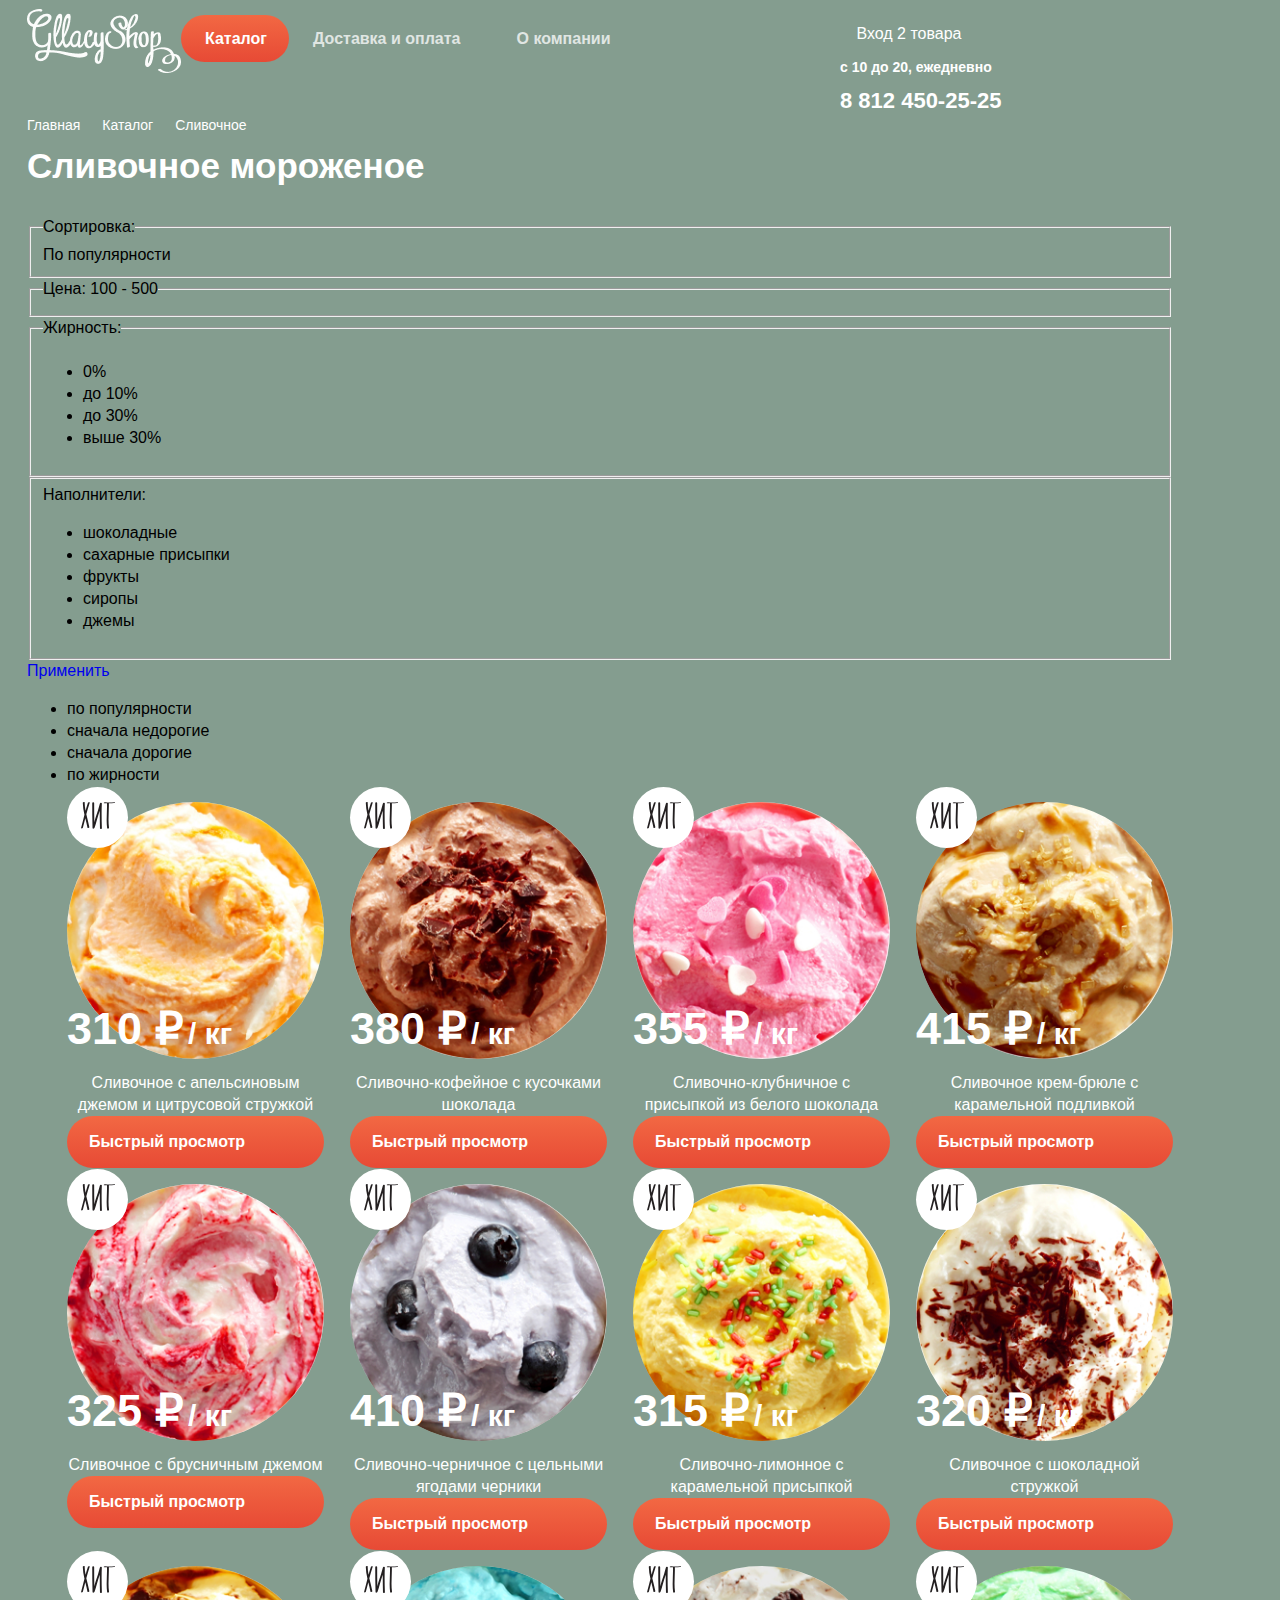
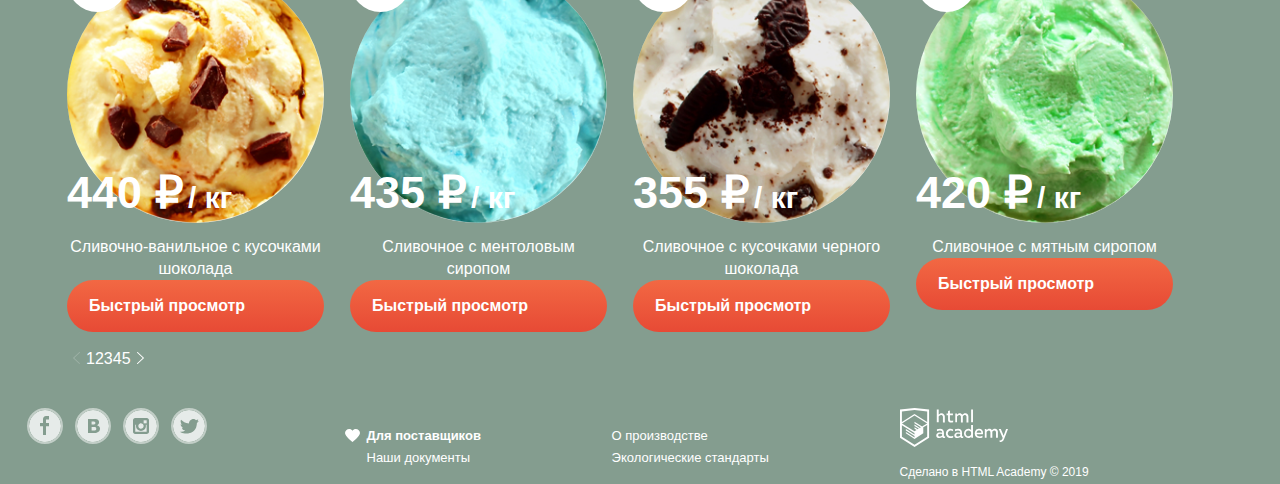
==== commit 4788b983: "Работала над модальным окном корзины, хлебными крошками и пагинацией в каталоге" ====
--- a/catalog.html
+++ b/catalog.html
@@ -19,83 +19,104 @@
                 <a class="basic-button" href="#">Каталог</a>
               </li>
               <li>
-                <a href="#">Доставка и оплата</a>
+                <a class="nav-link" href="#">Доставка и оплата</a>
               </li>
               <li>
-                <a href="#">О компании</a>
+                <a class="nav-link" href="#">О компании</a>
               </li>
             </nav>
           </div>
           <div class="user-section">
             <div class="user-section-buttons">
               <button class="search-modal-button" type="button"></button>
-              <a href="#">Вход</a>
-              <a href="#">2 товара</a>
+              <a class="user-buttons" href="#">Вход</a>
+              <a class="user-buttons" href="#">2 товара</a>
             </div>
             <div>
-              <p>с 10 до 20, ежедневно</p>
+              <p class="working-hours">с 10 до 20, ежедневно</p>
               <a class="phone-number" href="tel:+88124502525" aria-label="Позвонить нам по телефону +8 812 450-25-25">8 812 450-25-25</a>
             </div>
           </div>
         </div>
       </div>
-      <nav class="catalog-nav">
-        <li>
-          <a>Новинки</a>
-        </li>
-        <li>
-          <a>Сливочное</a>
-        </li>
-        <li>
-          <a>Щербеты</a>
-        </li>
-        <li>
-          <a>Фруктовый лед</a>
-        </li>
-        <li>
-          <a>Мелорин</a>
-        </li>
-      </nav>
-      <div class="search-modal">
+      <div class="display-none">
+        <nav class="catalog-nav">
+          <li>
+            <a>Новинки</a>
+          </li>
+          <li>
+            <a>Сливочное</a>
+          </li>
+          <li>
+            <a>Щербеты</a>
+          </li>
+          <li>
+            <a>Фруктовый лед</a>
+          </li>
+          <li>
+            <a>Мелорин</a>
+          </li>
+        </nav>
+      </div>
+      <div class="search-modal display-none">
         <input type="search">
       </div>
-      <div class="modal modal-cart">
-        <div class="single-product">
-          <button type="button"></button>
-          <img>
-          <span>Пломбир с апельсиновым джемом</span>
-          <span>1,5 кг х<span>200 руб.</span></span>
-          <span>300 руб.</span>
+      <div class="modal modal-cart display-none">
+        <div class="products">
+          <div class="single-product">
+            <div class="single-product-desc">
+              <button class="modal-cart-close" type="button">
+                <svg width="11" height="11" viewBox="0 0 11 11" fill="none" xmlns="http://www.w3.org/2000/svg">
+                  <path d="M11 0.712591L10.2874 0L5.5 4.78741L0.712591 0L0 0.712591L4.78741 5.5L0 10.2874L0.712591 11L5.5 6.21259L10.2874 11L11 10.2874L6.21259 5.5L11 0.712591Z" fill="#2C2829"/>
+                </svg>
+              </button>
+              <img class="cart-item-pic" src="img/hit-orange.jpg" width="33" height="33" alt="Бело-желтый пломбир с желтыми вкраплениями">
+              <p>Пломбир с апельсиновым джемом</p>
+            </div>
+            <div class="single-product-price">
+              <span>1,5 кг х<span>200 руб.</span></span>
+              <span>300 руб.</span>
+            </div>
+          </div>
+          <div class="single-product">
+            <div class="single-product-desc">
+              <button class="modal-cart-close" type="button">
+                <svg width="11" height="11" viewBox="0 0 11 11" fill="none" xmlns="http://www.w3.org/2000/svg">
+                  <path d="M11 0.712591L10.2874 0L5.5 4.78741L0.712591 0L0 0.712591L4.78741 5.5L0 10.2874L0.712591 11L5.5 6.21259L10.2874 11L11 10.2874L6.21259 5.5L11 0.712591Z" fill="#2C2829"/>
+                </svg>
+              </button>
+              <img class="cart-item-pic" src="img/hit-pink.jpg" width="33" height="33" alt="Розовый пломбир с кусочками в виде белых сердечек">
+              <p>Клубничный пломбир с присыпкой<br>из белого шоколада</p>
+            </div>
+            <div class="single-product-price">
+              <span>1,5 кг х<span>300 руб.</span></span>
+              <span>450 руб.</span>
+            </div>
+          </div>
         </div>
-        <div class="single-product">
-          <button type="button"></button>
-          <img>
-          <span>Клубничный пломбир с присыпкой из белого шоколада</span>
-          <span>1,5 кг х<span>300 руб.</span></span>
-          <span>450 руб.</span>
+        <div class="final-price-wrapper">
+          <span class="final-price">Итого: 750 руб.</span>
+          <button class="basic-button final-cart-button" type="submit">Оформить заказ</button>
         </div>
-        <span>Итого: 750 руб.</span>
-        <button class="basic-button" type="submit">Оформить заказ</button>
       </div>
     </header>
 
     <main>
-      <div class="breadcrumbs-wrapper">
-        <ul>
-          <li>
-            <a href="#">Главная</a>
-          </li>
-          <li>
-            <a href="#">Каталог</a>
-          </li>
-          <li>
-            <a>Сливочное</a>
-          </li>
-        </ul>
-      </div>
+      <ul class="breadcrumbs-wrapper">
+        <li>
+          <a class="breadcrumbs-item" href="#">Главная</a>
+        </li>
+        <li>
+          <a class="breadcrumbs-item" href="#">Каталог</a>
+        </li>
+        <li>
+          <a class="breadcrumbs-item">Сливочное</a>
+        </li>
+      </ul>
+
 
       <section class="filter-section">
-        <h1>Сливочное мороженое</h1>
+        <h1 class="catalog-headline">Сливочное мороженое</h1>
         <form>
           <fieldset>
             <legend>Сортировка:</legend>
@@ -374,7 +395,11 @@
 
       <ul class="pagination">
         <li class="pages-button">
-          <a class="catalog-link" href="blank.html" aria-label=""></a>
+          <button class="catalog-link previous-page-button arrow-button" type="button" aria-label="">
+            <svg width="7" height="12" viewBox="0 0 7 12" fill="none" xmlns="http://www.w3.org/2000/svg">
+              <path d="M0.15889 6.34125L6.06761 11.8512C6.1703 11.9465 6.30937 12 6.45436 12C6.59934 12 6.73841 11.9465 6.84111 11.8512C6.89146 11.8048 6.93142 11.7495 6.95869 11.6885C6.98596 11.6276 7 11.5623 7 11.4962C7 11.4302 6.98596 11.3649 6.95869 11.304C6.93142 11.243 6.89146 11.1877 6.84111 11.1412L1.3084 6.00125L6.84111 0.831247C6.89146 0.784766 6.93142 0.729465 6.95869 0.668535C6.98596 0.607606 7 0.542253 7 0.476248C7 0.410242 6.98596 0.344889 6.95869 0.283959C6.93142 0.22303 6.89146 0.167728 6.84111 0.121247C6.73357 0.0364304 6.59506 -0.00654793 6.45436 0.00124741C6.38391 0.000448227 6.31406 0.013381 6.2493 0.0392141C6.18454 0.0650473 6.12631 0.103209 6.07835 0.151247L0.15889 5.63125C0.108543 5.67773 0.0685816 5.73303 0.0413108 5.79396C0.01404 5.85489 0 5.92024 0 5.98625C0 6.05225 0.01404 6.11761 0.0413108 6.17854C0.0685816 6.23947 0.108543 6.29477 0.15889 6.34125Z" fill="white" fill-opacity="0.2"/>
+            </svg>
+          </button>
         </li>
         <li class="pages-button current-page">
           <a class="catalog-link" aria-label="Первая страница каталога">1</a>
@@ -391,8 +416,12 @@
         <li class="pages-button">
           <a class="catalog-link" href="blank.html" aria-label="">5</a>
         </li>
-        <li>
-          <button class="catalog-link pages-button next-page-button" type="button" aria-label="Перейти на следующую страницу каталога">Следующая</button>
+        <li class="pages-button">
+          <button class="catalog-link next-page-button arrow-button" type="button" aria-label="Перейти на следующую страницу каталога">
+            <svg width="7" height="12" viewBox="0 0 7 12" fill="none" xmlns="http://www.w3.org/2000/svg">
+              <path d="M6.84111 5.65875L0.932395 0.148752C0.829699 0.05349 0.690626 0 0.545642 0C0.400659 0 0.261586 0.05349 0.15889 0.148752C0.108543 0.195234 0.0685817 0.250534 0.041311 0.311464C0.0140403 0.372393 0 0.437746 0 0.503752C0 0.569758 0.0140403 0.635111 0.041311 0.69604C0.0685817 0.75697 0.108543 0.812271 0.15889 0.858752L5.6916 5.99875L0.15889 11.1688C0.108543 11.2152 0.0685817 11.2705 0.041311 11.3315C0.0140403 11.3924 0 11.4577 0 11.5238C0 11.5898 0.0140403 11.6551 0.041311 11.716C0.0685817 11.777 0.108543 11.8323 0.15889 11.8788C0.266426 11.9636 0.404942 12.0065 0.545642 11.9988C0.616091 11.9996 0.68594 11.9866 0.750698 11.9608C0.815455 11.935 0.873688 11.8968 0.921651 11.8488L6.84111 6.36875C6.89146 6.32227 6.93142 6.26697 6.95869 6.20604C6.98596 6.14511 7 6.07976 7 6.01375C7 5.94775 6.98596 5.88239 6.95869 5.82146C6.93142 5.76053 6.89146 5.70523 6.84111 5.65875Z" fill="white"/>
+            </svg>
+          </button>
         </li>
       </ul>
 
@@ -446,18 +475,18 @@
         </div>
         <ul class="info-links-list">
           <div class="left-column-links">
-            <li>
-              <a class="footer-link" href="#">Для поставщиков</a>
-            </li>
-            <li>
+            <li class="footer-link-item">
+              <a class="footer-link main-footer-link" href="#">Для поставщиков</a>
+            </li>
+            <li class="footer-link-item">
               <a class="footer-link" href="#">Наши документы</a>
             </li>
           </div>
-          <div class="right-right-links">
-            <li>
+          <div class="right-column-links">
+            <li class="footer-link-item">
               <a class="footer-link" href="#">О производстве</a>
             </li>
-            <li>
+            <li class="footer-link-item">
               <a class="footer-link" href="#">Экологические стандарты</a>
             </li>
           </div>
--- a/css/style.css
+++ b/css/style.css
@@ -52,6 +52,7 @@
   --border-modal: #b2b2b2;
   --modal-text: #999999;
   --half-white: rgba(255, 255, 255, 0.5);
+  --modal-cart-back: #f8f7f4;
 
   /* Catalog additional colors */
 
@@ -682,6 +683,13 @@
   left: 266px;
 }
 
+/*достать блок с картой из 1146px
+заменить пин на кастомный */
+
+.map-full {
+  width: 1146px;
+}
+
 .feedback-modal {
   max-width: 477px;
   min-height: 441px;
@@ -836,5 +844,119 @@
   list-style: none;
 }
 
-
-
+.modal-cart {
+  width: 539px;
+  min-height: 242px;
+  background-color: var(--modal-cart-back);
+  padding: 30px 34px 21px 21px;
+  box-sizing: border-box;
+  border-radius: 5px;
+}
+
+
+.modal-cart-close {
+  background-color: transparent;
+  border: none;
+  outline: none;
+}
+
+.cart-item-pic {
+  border-radius: 50%;
+}
+
+.single-product {
+  display: grid;
+  grid-template-columns: 303px 205px;
+  column-gap: 31px;
+  font-size: 13px;
+  line-height: 16px;
+  margin-bottom: 20px;
+}
+
+.single-product-desc p {
+  margin: 0;
+
+}
+
+.single-product-desc {
+  display: flex;
+  flex-wrap: wrap;
+  justify-content: space-between;
+
+}
+
+.final-price-wrapper {
+  display: flex;
+  flex-direction: column;
+
+}
+
+.final-cart-button {
+  font-size: 18px;
+  line-height: 16px;
+  width: 172px;
+  height: 44px;
+}
+
+.breadcrumbs-wrapper {
+  list-style: none;
+  display: flex;
+  margin: 0;
+  padding: 0;
+
+}
+
+.breadcrumbs-item {
+  color: var(--basic-white);
+  font-size: 14px;
+  line-height: 16px;
+  margin-right: 22px;
+  position: relative;
+}
+
+.breadcrumbs-item::after:not(:last-of-type) {
+  content: "";
+  position: absolute;
+  top: 0;
+  left: 0;
+  width: 6px;
+  height: 6px;
+  background-image: url("../img/double-arrows-icon.svg");
+  background-repeat: no-repeat;
+  background-position: 0 0;
+
+}
+
+.catalog-headline {
+  margin: 9px 0 30px 0;
+  color: var(--basic-white);
+  font-size: 35px;
+  line-height: 41px;
+}
+
+
+
+
+
+.pagination {
+  list-style: none;
+  display: flex;
+  flex-wrap: wrap;
+
+
+}
+
+.catalog-link {
+  color: var(--basic-white);
+  font-weight: 500;
+  font-size: 16px;
+  line-height: 18px;
+}
+
+.arrow-button {
+  background-color: transparent;
+  border: none;
+  outline: none;
+}
+
+
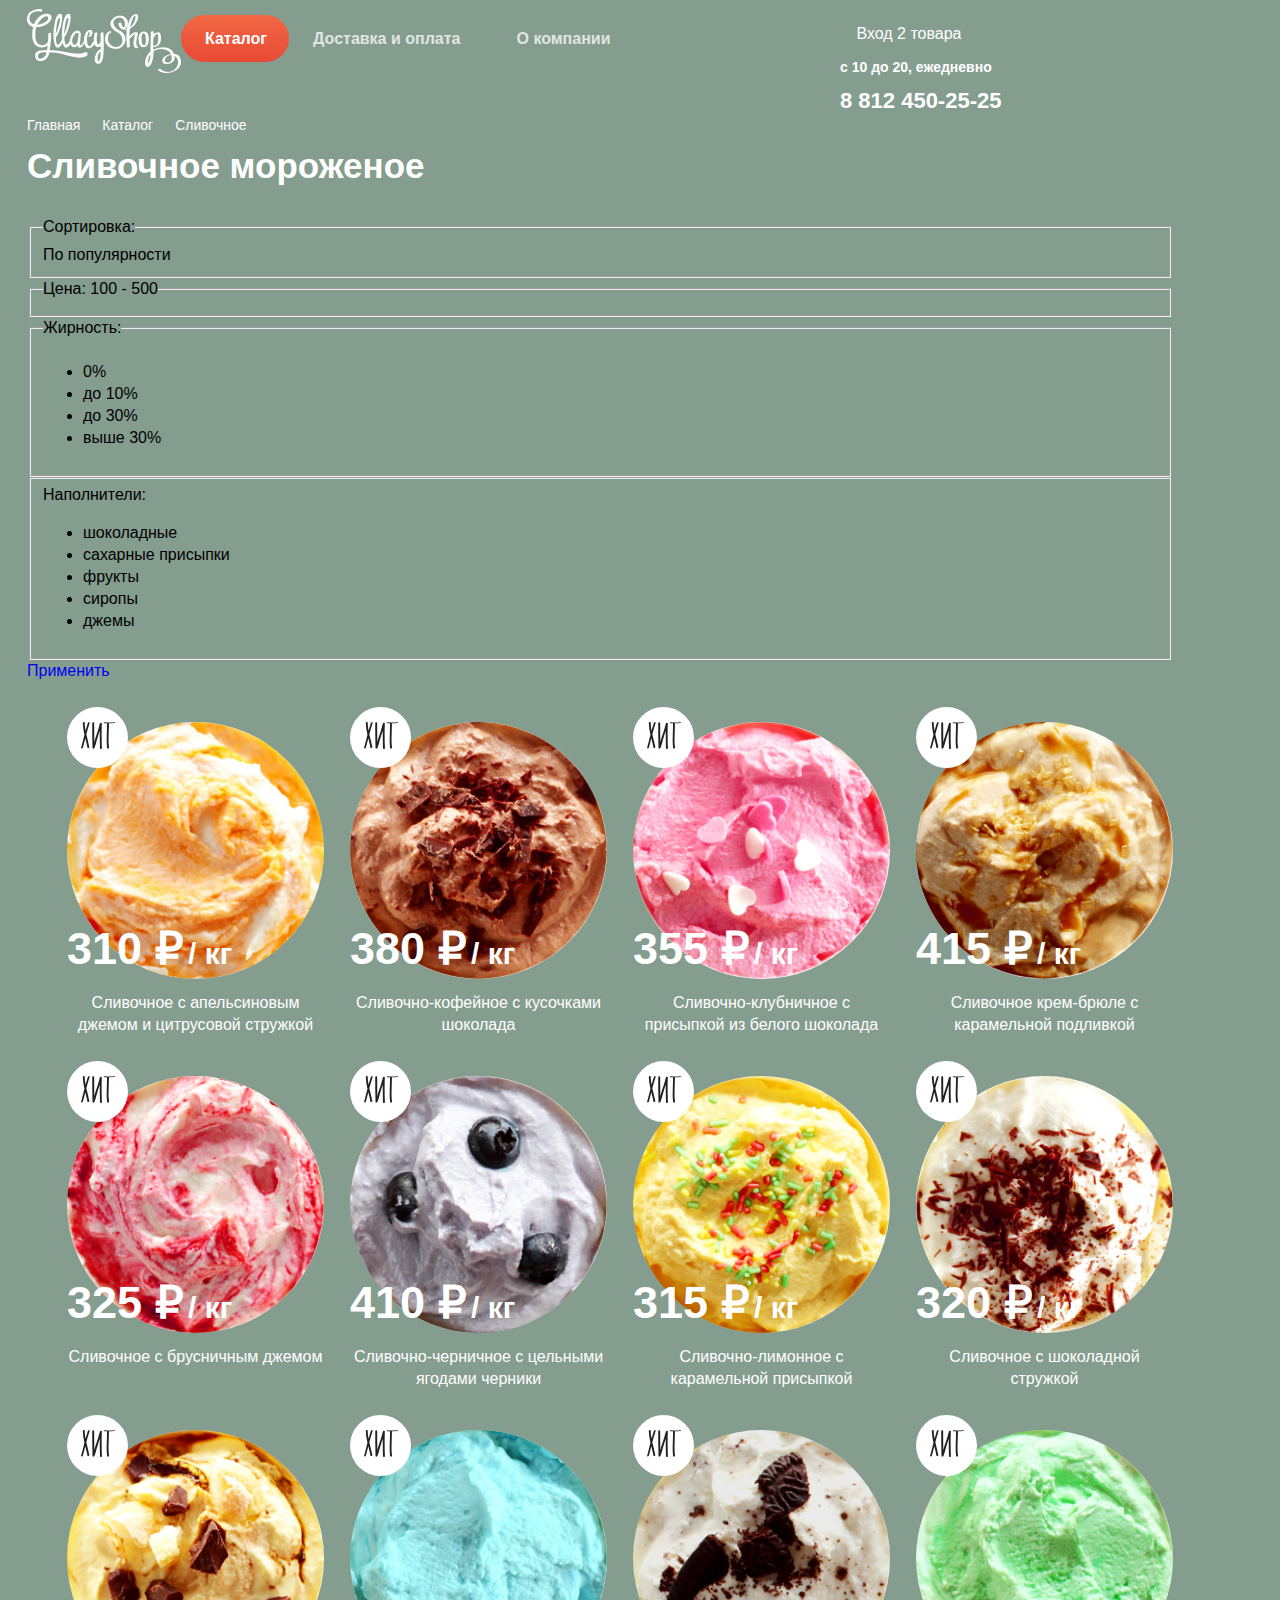
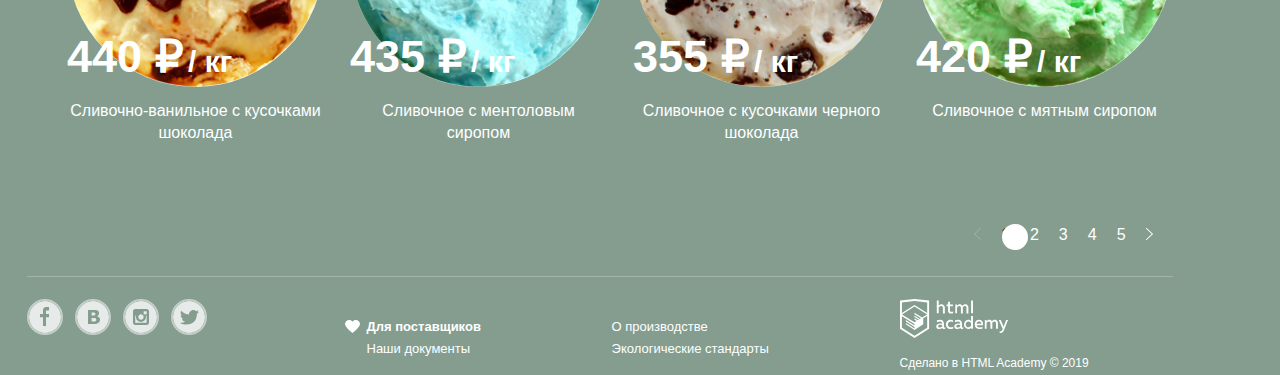
==== commit 115e4d04: "Начала работать с фильтром в каталоге" ====
--- a/catalog.html
+++ b/catalog.html
@@ -121,6 +121,12 @@
           <fieldset>
             <legend>Сортировка:</legend>
             <div>По популярности</div>
+            <ul class="sorting-list display-none">
+              <li class="sorting-list-item sorting-list-selected">по популярности</li>
+              <li class="sorting-list-item">сначала недорогие</li>
+              <li class="sorting-list-item">сначала дорогие</li>
+              <li class="sorting-list-item">по жирности</li>
+            </ul>
           </fieldset>
           <fieldset>
             <legend>Цена: 100 - 500</legend>
@@ -180,14 +186,8 @@
           </fieldset>
           <a href="#">Применить</a>
         </form>
-        <div class="sorting-list">
-          <ul>
-            <li>по популярности</li>
-            <li>сначала недорогие</li>
-            <li>сначала дорогие</li>
-            <li>по жирности</li>
-          </ul>
-        </div>
+
+
 
 
       </section>
@@ -207,7 +207,7 @@
                 <span class="price-weight">/ кг</span>
               </div>
               <p class="hit-desc">Сливочное с апельсиновым джемом и цитрусовой стружкой</p>
-              <a class="basic-button" href="#">Быстрый просмотр</a>
+              <a class="basic-button details-button display-none" href="#">Быстрый просмотр</a>
             </div>
           </li>
           <li>
@@ -223,7 +223,7 @@
                 <span class="price-weight">/ кг</span>
               </div>
               <p class="hit-desc">Сливочно-кофейное с кусочками шоколада</p>
-              <a class="basic-button" href="#">Быстрый просмотр</a>
+              <a class="basic-button details-button display-none" href="#">Быстрый просмотр</a>
             </div>
           </li>
           <li>
@@ -239,7 +239,7 @@
                 <span class="price-weight">/ кг</span>
               </div>
               <p class="hit-desc">Сливочно-клубничное с присыпкой из белого шоколада</p>
-              <a class="basic-button" href="#">Быстрый просмотр</a>
+              <a class="basic-button details-button display-none" href="#">Быстрый просмотр</a>
             </div>
           </li>
           <li>
@@ -255,7 +255,7 @@
                 <span class="price-weight">/ кг</span>
               </div>
               <p class="hit-desc">Сливочное крем-брюле с карамельной подливкой</p>
-              <a class="basic-button" href="#">Быстрый просмотр</a>
+              <a class="basic-button details-button display-none" href="#">Быстрый просмотр</a>
             </div>
           </li>
         </ul>
@@ -273,7 +273,7 @@
                 <span class="price-weight">/ кг</span>
               </div>
               <p class="hit-desc">Сливочное с брусничным джемом</p>
-              <a class="basic-button" href="#">Быстрый просмотр</a>
+              <a class="basic-button details-button display-none" href="#">Быстрый просмотр</a>
             </div>
           </li>
           <li>
@@ -289,7 +289,7 @@
                 <span class="price-weight">/ кг</span>
               </div>
               <p class="hit-desc">Сливочно-черничное с цельными ягодами черники</p>
-              <a class="basic-button" href="#">Быстрый просмотр</a>
+              <a class="basic-button details-button display-none" href="#">Быстрый просмотр</a>
             </div>
           </li>
           <li>
@@ -305,7 +305,7 @@
                 <span class="price-weight">/ кг</span>
               </div>
               <p class="hit-desc">Сливочно-лимонное с карамельной присыпкой</p>
-              <a class="basic-button" href="#">Быстрый просмотр</a>
+              <a class="basic-button details-button display-none" href="#">Быстрый просмотр</a>
             </div>
           </li>
           <li>
@@ -321,7 +321,7 @@
                 <span class="price-weight">/ кг</span>
               </div>
               <p class="hit-desc">Сливочное с шоколадной стружкой</p>
-              <a class="basic-button" href="#">Быстрый просмотр</a>
+              <a class="basic-button details-button display-none" href="#">Быстрый просмотр</a>
             </div>
           </li>
         </ul>
@@ -339,7 +339,7 @@
                 <span class="price-weight">/ кг</span>
               </div>
               <p class="hit-desc">Сливочно-ванильное с кусочками шоколада</p>
-              <a class="basic-button" href="#">Быстрый просмотр</a>
+              <a class="basic-button details-button display-none" href="#">Быстрый просмотр</a>
             </div>
           </li>
           <li>
@@ -355,7 +355,7 @@
                 <span class="price-weight">/ кг</span>
               </div>
               <p class="hit-desc">Сливочноe с ментоловым сиропом</p>
-              <a class="basic-button" href="#">Быстрый просмотр</a>
+              <a class="basic-button details-button display-none" href="#">Быстрый просмотр</a>
             </div>
           </li>
           <li>
@@ -371,7 +371,7 @@
                 <span class="price-weight">/ кг</span>
               </div>
               <p class="hit-desc">Сливочное с кусочками черного шоколада</p>
-              <a class="basic-button" href="#">Быстрый просмотр</a>
+              <a class="basic-button details-button display-none" href="#">Быстрый просмотр</a>
             </div>
           </li>
           <li>
@@ -387,7 +387,7 @@
                 <span class="price-weight">/ кг</span>
               </div>
               <p class="hit-desc">Сливочноe с мятным сиропом</p>
-              <a class="basic-button" href="#">Быстрый просмотр</a>
+              <a class="basic-button details-button display-none" href="#">Быстрый просмотр</a>
             </div>
           </li>
         </ul>
@@ -401,8 +401,8 @@
             </svg>
           </button>
         </li>
-        <li class="pages-button current-page">
-          <a class="catalog-link" aria-label="Первая страница каталога">1</a>
+        <li class="pages-button">
+          <a class="catalog-link current-page" aria-label="Первая страница каталога">1</a>
         </li>
         <li class="pages-button">
           <a class="catalog-link" href="blank.html" aria-label="Вторая страница каталога">2</a>
--- a/css/style.css
+++ b/css/style.css
@@ -53,6 +53,7 @@
   --modal-text: #999999;
   --half-white: rgba(255, 255, 255, 0.5);
   --modal-cart-back: #f8f7f4;
+  --selected-blue: #1e90ff;
 
   /* Catalog additional colors */
 
@@ -376,6 +377,7 @@
   display: grid;
   grid-template-columns: repeat(4, 1fr);
   column-gap: 26px;
+  margin-top: 40px;
 }
 
 .hits-section {
@@ -762,6 +764,7 @@
   grid-template-columns: 1fr 2fr 1fr;
   column-gap: 26px;
   padding-top: 22px;
+  border-top: 1px solid var(--border-opacity-white);
 }
 
 .footer-socials {
@@ -924,7 +927,6 @@
   background-image: url("../img/double-arrows-icon.svg");
   background-repeat: no-repeat;
   background-position: 0 0;
-
 }
 
 .catalog-headline {
@@ -936,13 +938,12 @@
 
 
 
-
-
 .pagination {
   list-style: none;
   display: flex;
   flex-wrap: wrap;
-
+  max-width: 200px;
+  margin: 80px 0 30px 907px;
 
 }
 
@@ -951,12 +952,58 @@
   font-weight: 500;
   font-size: 16px;
   line-height: 18px;
+}
+
+.current-page {
+  position: relative;
+  color: var(--promo-text);
+
+
+}
+
+.current-page::before {
+  content: "";
+  position: absolute;
+  top: -2px;
+  left: 1px;
+  width: 26px;
+  height: 26px;
+  background-color: var(--basic-white);
+  border-radius: 50%;
 }
 
 .arrow-button {
   background-color: transparent;
   border: none;
   outline: none;
-}
-
-
+  padding: 0;
+  margin: 0;
+}
+
+.pages-button {
+  margin-right: 20px;
+}
+
+.sorting-list {
+  width: 196px;
+  box-sizing: border-box;
+  background-color: var(--basic-white);
+  list-style: none;
+  padding: 0;
+  margin: 0;
+}
+
+.sorting-list-item {
+  padding: 7px 32px 8px 20px;
+  box-sizing: border-box;
+  color: var(--promo-text);
+  font-size: 14px;
+  line-height: 16px;
+}
+
+.sorting-list-selected {
+  background-color: var(--selected-blue);
+  color: var(--basic-white);
+}
+
+
